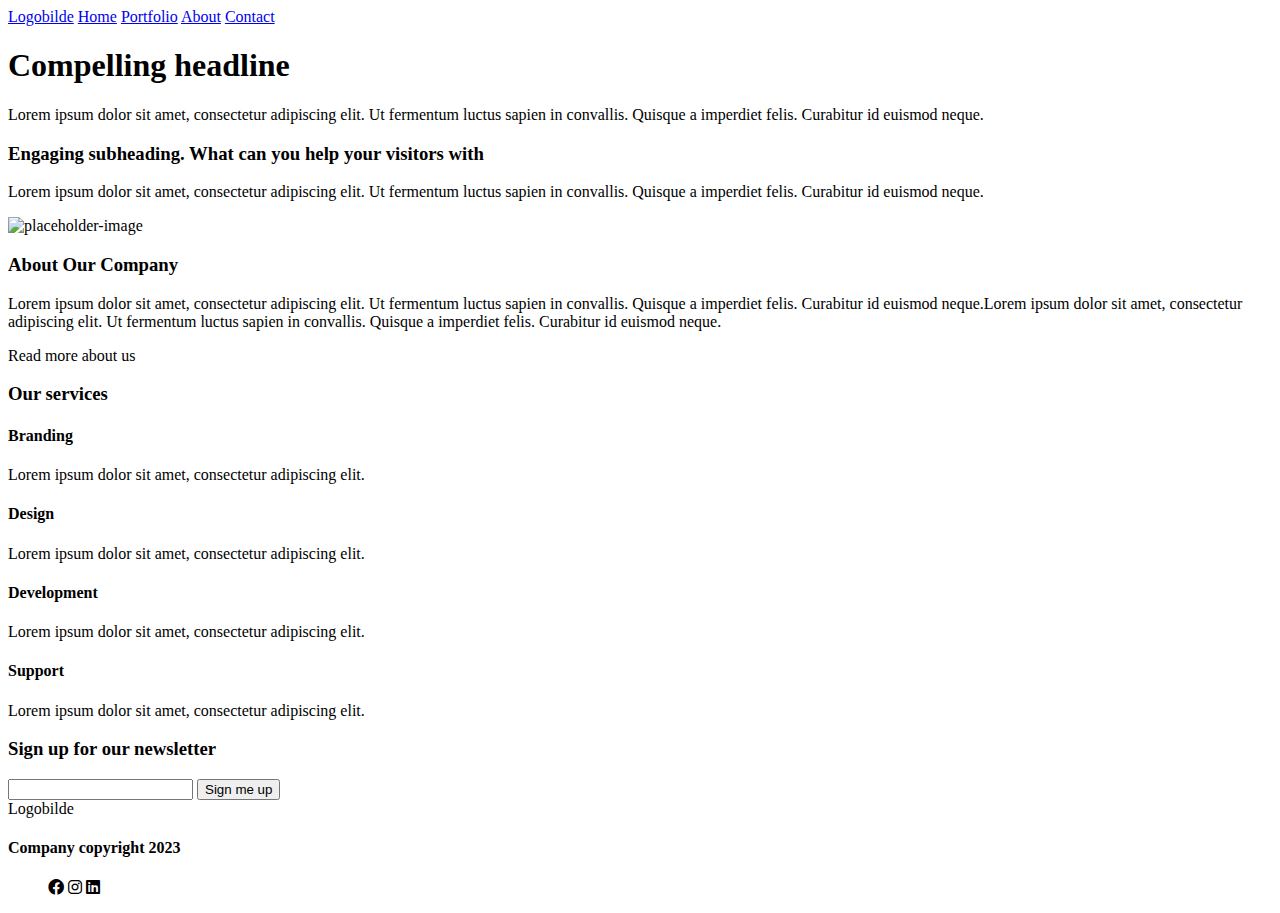
==== index.html @ c6731075 "Save" ====
<!DOCTYPE html>
<html lang="en">
<head>
    <meta charset="UTF-8">
    <meta name="viewport" content="width=device-width, initial-scale=1.0">
    <title>Home page</title>
    <link href="css/stylesheet.css" rel="stylesheet" type="text/css">
    <link href="css/fontawesome/css/fontawesome.css" rel="stylesheet">
    <link href="css/fontawesome/css/brands.css" rel="stylesheet">
    <link href="css/fontawesome/css/solid.css" rel="stylesheet">
</head>

<body>
    <header>
        <nav>
            <a class="logobilde" href="index.html">Logobilde</a>
            <a id="home-btn" href="index.html">Home</a>
            <a id="portfolio-btn" href="portfolio.html">Portfolio</a>
            <a id="about-btn" href="about.html">About</a>
            <a id="contact-btn" href="about.html">Contact</a>
        </nav>
        <section>
            <h1>Compelling headline</h1>
            <p>Lorem ipsum dolor sit amet, consectetur adipiscing elit. Ut fermentum luctus sapien in convallis. Quisque a imperdiet felis. Curabitur id euismod neque.</p>
        </section>
    </header>

    <main>
        <section>
            <h3>Engaging subheading. What can you help your visitors with</h3>
            <p>Lorem ipsum dolor sit amet, consectetur adipiscing elit. Ut fermentum luctus sapien in convallis. Quisque a imperdiet felis. Curabitur id euismod neque.</p>
        </section>
        <article>
            <img href="#" alt="placeholder-image">
            <h3>About Our Company</h3>
            <p>Lorem ipsum dolor sit amet, consectetur adipiscing elit. Ut fermentum luctus sapien in convallis. Quisque a imperdiet felis. Curabitur id euismod neque.Lorem ipsum dolor sit amet, consectetur adipiscing elit. Ut fermentum luctus sapien in convallis. Quisque a imperdiet felis. Curabitur id euismod neque.</p>
            <a id="read-more-btn">Read more about us</a>
        </article>
        <section>
            <h3>Our services</h3>
            <article id="branding">
                <h4>Branding</h4>
                <p>Lorem ipsum dolor sit amet, consectetur adipiscing elit.</p>
            </article>
            <article id="design">
                <h4>Design</h4>
                <p>Lorem ipsum dolor sit amet, consectetur adipiscing elit.</p>
            </article>
            <article id="development">
                <h4>Development</h4>
                <p>Lorem ipsum dolor sit amet, consectetur adipiscing elit.</p>
            </article>
            <article id="support">
                <h4>Support</h4>
                <p>Lorem ipsum dolor sit amet, consectetur adipiscing elit.</p>
            </article>
        </section>
    </main>

    <footer>
        <section id="newsletter">
            <h3>Sign up for our newsletter</h3>
            <form>
                <label for="newsletter-signup" class="hidden">Sign-up for email newsletter</label>
                <input type="text" id="newsletter-signup">
                <input type="submit" value="Sign me up">
            </form>
        </section>
        <section id="bottom-banner">
            <a class="logobilde">Logobilde</a>
            <h4>Company copyright 2023</h4>
            <ul>
                <i class="fa-brands fa-facebook"></i>
                <i class="fa-brands fa-instagram"></i>
                <i class="fa-brands fa-linkedin"></i>
            </ul>
        </section>
    </footer>
    
</body>

</html>
---- css/stylesheet.css ----
.hidden{
    display: none;
}
---- css/fontawesome/css/brands.css ----
/*!
 * Font Awesome Free 6.4.2 by @fontawesome - https://fontawesome.com
 * License - https://fontawesome.com/license/free (Icons: CC BY 4.0, Fonts: SIL OFL 1.1, Code: MIT License)
 * Copyright 2023 Fonticons, Inc.
 */
:root, :host {
  --fa-style-family-brands: 'Font Awesome 6 Brands';
  --fa-font-brands: normal 400 1em/1 'Font Awesome 6 Brands'; }

@font-face {
  font-family: 'Font Awesome 6 Brands';
  font-style: normal;
  font-weight: 400;
  font-display: block;
  src: url("../webfonts/fa-brands-400.woff2") format("woff2"), url("../webfonts/fa-brands-400.ttf") format("truetype"); }

.fab,
.fa-brands {
  font-weight: 400; }

.fa-monero:before {
  content: "\f3d0"; }

.fa-hooli:before {
  content: "\f427"; }

.fa-yelp:before {
  content: "\f1e9"; }

.fa-cc-visa:before {
  content: "\f1f0"; }

.fa-lastfm:before {
  content: "\f202"; }

.fa-shopware:before {
  content: "\f5b5"; }

.fa-creative-commons-nc:before {
  content: "\f4e8"; }

.fa-aws:before {
  content: "\f375"; }

.fa-redhat:before {
  content: "\f7bc"; }

.fa-yoast:before {
  content: "\f2b1"; }

.fa-cloudflare:before {
  content: "\e07d"; }

.fa-ups:before {
  content: "\f7e0"; }

.fa-wpexplorer:before {
  content: "\f2de"; }

.fa-dyalog:before {
  content: "\f399"; }

.fa-bity:before {
  content: "\f37a"; }

.fa-stackpath:before {
  content: "\f842"; }

.fa-buysellads:before {
  content: "\f20d"; }

.fa-first-order:before {
  content: "\f2b0"; }

.fa-modx:before {
  content: "\f285"; }

.fa-guilded:before {
  content: "\e07e"; }

.fa-vnv:before {
  content: "\f40b"; }

.fa-square-js:before {
  content: "\f3b9"; }

.fa-js-square:before {
  content: "\f3b9"; }

.fa-microsoft:before {
  content: "\f3ca"; }

.fa-qq:before {
  content: "\f1d6"; }

.fa-orcid:before {
  content: "\f8d2"; }

.fa-java:before {
  content: "\f4e4"; }

.fa-invision:before {
  content: "\f7b0"; }

.fa-creative-commons-pd-alt:before {
  content: "\f4ed"; }

.fa-centercode:before {
  content: "\f380"; }

.fa-glide-g:before {
  content: "\f2a6"; }

.fa-drupal:before {
  content: "\f1a9"; }

.fa-hire-a-helper:before {
  content: "\f3b0"; }

.fa-creative-commons-by:before {
  content: "\f4e7"; }

.fa-unity:before {
  content: "\e049"; }

.fa-whmcs:before {
  content: "\f40d"; }

.fa-rocketchat:before {
  content: "\f3e8"; }

.fa-vk:before {
  content: "\f189"; }

.fa-untappd:before {
  content: "\f405"; }

.fa-mailchimp:before {
  content: "\f59e"; }

.fa-css3-alt:before {
  content: "\f38b"; }

.fa-square-reddit:before {
  content: "\f1a2"; }

.fa-reddit-square:before {
  content: "\f1a2"; }

.fa-vimeo-v:before {
  content: "\f27d"; }

.fa-contao:before {
  content: "\f26d"; }

.fa-square-font-awesome:before {
  content: "\e5ad"; }

.fa-deskpro:before {
  content: "\f38f"; }

.fa-sistrix:before {
  content: "\f3ee"; }

.fa-square-instagram:before {
  content: "\e055"; }

.fa-instagram-square:before {
  content: "\e055"; }

.fa-battle-net:before {
  content: "\f835"; }

.fa-the-red-yeti:before {
  content: "\f69d"; }

.fa-square-hacker-news:before {
  content: "\f3af"; }

.fa-hacker-news-square:before {
  content: "\f3af"; }

.fa-edge:before {
  content: "\f282"; }

.fa-threads:before {
  content: "\e618"; }

.fa-napster:before {
  content: "\f3d2"; }

.fa-square-snapchat:before {
  content: "\f2ad"; }

.fa-snapchat-square:before {
  content: "\f2ad"; }

.fa-google-plus-g:before {
  content: "\f0d5"; }

.fa-artstation:before {
  content: "\f77a"; }

.fa-markdown:before {
  content: "\f60f"; }

.fa-sourcetree:before {
  content: "\f7d3"; }

.fa-google-plus:before {
  content: "\f2b3"; }

.fa-diaspora:before {
  content: "\f791"; }

.fa-foursquare:before {
  content: "\f180"; }

.fa-stack-overflow:before {
  content: "\f16c"; }

.fa-github-alt:before {
  content: "\f113"; }

.fa-phoenix-squadron:before {
  content: "\f511"; }

.fa-pagelines:before {
  content: "\f18c"; }

.fa-algolia:before {
  content: "\f36c"; }

.fa-red-river:before {
  content: "\f3e3"; }

.fa-creative-commons-sa:before {
  content: "\f4ef"; }

.fa-safari:before {
  content: "\f267"; }

.fa-google:before {
  content: "\f1a0"; }

.fa-square-font-awesome-stroke:before {
  content: "\f35c"; }

.fa-font-awesome-alt:before {
  content: "\f35c"; }

.fa-atlassian:before {
  content: "\f77b"; }

.fa-linkedin-in:before {
  content: "\f0e1"; }

.fa-digital-ocean:before {
  content: "\f391"; }

.fa-nimblr:before {
  content: "\f5a8"; }

.fa-chromecast:before {
  content: "\f838"; }

.fa-evernote:before {
  content: "\f839"; }

.fa-hacker-news:before {
  content: "\f1d4"; }

.fa-creative-commons-sampling:before {
  content: "\f4f0"; }

.fa-adversal:before {
  content: "\f36a"; }

.fa-creative-commons:before {
  content: "\f25e"; }

.fa-watchman-monitoring:before {
  content: "\e087"; }

.fa-fonticons:before {
  content: "\f280"; }

.fa-weixin:before {
  content: "\f1d7"; }

.fa-shirtsinbulk:before {
  content: "\f214"; }

.fa-codepen:before {
  content: "\f1cb"; }

.fa-git-alt:before {
  content: "\f841"; }

.fa-lyft:before {
  content: "\f3c3"; }

.fa-rev:before {
  content: "\f5b2"; }

.fa-windows:before {
  content: "\f17a"; }

.fa-wizards-of-the-coast:before {
  content: "\f730"; }

.fa-square-viadeo:before {
  content: "\f2aa"; }

.fa-viadeo-square:before {
  content: "\f2aa"; }

.fa-meetup:before {
  content: "\f2e0"; }

.fa-centos:before {
  content: "\f789"; }

.fa-adn:before {
  content: "\f170"; }

.fa-cloudsmith:before {
  content: "\f384"; }

.fa-pied-piper-alt:before {
  content: "\f1a8"; }

.fa-square-dribbble:before {
  content: "\f397"; }

.fa-dribbble-square:before {
  content: "\f397"; }

.fa-codiepie:before {
  content: "\f284"; }

.fa-node:before {
  content: "\f419"; }

.fa-mix:before {
  content: "\f3cb"; }

.fa-steam:before {
  content: "\f1b6"; }

.fa-cc-apple-pay:before {
  content: "\f416"; }

.fa-scribd:before {
  content: "\f28a"; }

.fa-debian:before {
  content: "\e60b"; }

.fa-openid:before {
  content: "\f19b"; }

.fa-instalod:before {
  content: "\e081"; }

.fa-expeditedssl:before {
  content: "\f23e"; }

.fa-sellcast:before {
  content: "\f2da"; }

.fa-square-twitter:before {
  content: "\f081"; }

.fa-twitter-square:before {
  content: "\f081"; }

.fa-r-project:before {
  content: "\f4f7"; }

.fa-delicious:before {
  content: "\f1a5"; }

.fa-freebsd:before {
  content: "\f3a4"; }

.fa-vuejs:before {
  content: "\f41f"; }

.fa-accusoft:before {
  content: "\f369"; }

.fa-ioxhost:before {
  content: "\f208"; }

.fa-fonticons-fi:before {
  content: "\f3a2"; }

.fa-app-store:before {
  content: "\f36f"; }

.fa-cc-mastercard:before {
  content: "\f1f1"; }

.fa-itunes-note:before {
  content: "\f3b5"; }

.fa-golang:before {
  content: "\e40f"; }

.fa-kickstarter:before {
  content: "\f3bb"; }

.fa-grav:before {
  content: "\f2d6"; }

.fa-weibo:before {
  content: "\f18a"; }

.fa-uncharted:before {
  content: "\e084"; }

.fa-firstdraft:before {
  content: "\f3a1"; }

.fa-square-youtube:before {
  content: "\f431"; }

.fa-youtube-square:before {
  content: "\f431"; }

.fa-wikipedia-w:before {
  content: "\f266"; }

.fa-wpressr:before {
  content: "\f3e4"; }

.fa-rendact:before {
  content: "\f3e4"; }

.fa-angellist:before {
  content: "\f209"; }

.fa-galactic-republic:before {
  content: "\f50c"; }

.fa-nfc-directional:before {
  content: "\e530"; }

.fa-skype:before {
  content: "\f17e"; }

.fa-joget:before {
  content: "\f3b7"; }

.fa-fedora:before {
  content: "\f798"; }

.fa-stripe-s:before {
  content: "\f42a"; }

.fa-meta:before {
  content: "\e49b"; }

.fa-laravel:before {
  content: "\f3bd"; }

.fa-hotjar:before {
  content: "\f3b1"; }

.fa-bluetooth-b:before {
  content: "\f294"; }

.fa-sticker-mule:before {
  content: "\f3f7"; }

.fa-creative-commons-zero:before {
  content: "\f4f3"; }

.fa-hips:before {
  content: "\f452"; }

.fa-behance:before {
  content: "\f1b4"; }

.fa-reddit:before {
  content: "\f1a1"; }

.fa-discord:before {
  content: "\f392"; }

.fa-chrome:before {
  content: "\f268"; }

.fa-app-store-ios:before {
  content: "\f370"; }

.fa-cc-discover:before {
  content: "\f1f2"; }

.fa-wpbeginner:before {
  content: "\f297"; }

.fa-confluence:before {
  content: "\f78d"; }

.fa-mdb:before {
  content: "\f8ca"; }

.fa-dochub:before {
  content: "\f394"; }

.fa-accessible-icon:before {
  content: "\f368"; }

.fa-ebay:before {
  content: "\f4f4"; }

.fa-amazon:before {
  content: "\f270"; }

.fa-unsplash:before {
  content: "\e07c"; }

.fa-yarn:before {
  content: "\f7e3"; }

.fa-square-steam:before {
  content: "\f1b7"; }

.fa-steam-square:before {
  content: "\f1b7"; }

.fa-500px:before {
  content: "\f26e"; }

.fa-square-vimeo:before {
  content: "\f194"; }

.fa-vimeo-square:before {
  content: "\f194"; }

.fa-asymmetrik:before {
  content: "\f372"; }

.fa-font-awesome:before {
  content: "\f2b4"; }

.fa-font-awesome-flag:before {
  content: "\f2b4"; }

.fa-font-awesome-logo-full:before {
  content: "\f2b4"; }

.fa-gratipay:before {
  content: "\f184"; }

.fa-apple:before {
  content: "\f179"; }

.fa-hive:before {
  content: "\e07f"; }

.fa-gitkraken:before {
  content: "\f3a6"; }

.fa-keybase:before {
  content: "\f4f5"; }

.fa-apple-pay:before {
  content: "\f415"; }

.fa-padlet:before {
  content: "\e4a0"; }

.fa-amazon-pay:before {
  content: "\f42c"; }

.fa-square-github:before {
  content: "\f092"; }

.fa-github-square:before {
  content: "\f092"; }

.fa-stumbleupon:before {
  content: "\f1a4"; }

.fa-fedex:before {
  content: "\f797"; }

.fa-phoenix-framework:before {
  content: "\f3dc"; }

.fa-shopify:before {
  content: "\e057"; }

.fa-neos:before {
  content: "\f612"; }

.fa-square-threads:before {
  content: "\e619"; }

.fa-hackerrank:before {
  content: "\f5f7"; }

.fa-researchgate:before {
  content: "\f4f8"; }

.fa-swift:before {
  content: "\f8e1"; }

.fa-angular:before {
  content: "\f420"; }

.fa-speakap:before {
  content: "\f3f3"; }

.fa-angrycreative:before {
  content: "\f36e"; }

.fa-y-combinator:before {
  content: "\f23b"; }

.fa-empire:before {
  content: "\f1d1"; }

.fa-envira:before {
  content: "\f299"; }

.fa-square-gitlab:before {
  content: "\e5ae"; }

.fa-gitlab-square:before {
  content: "\e5ae"; }

.fa-studiovinari:before {
  content: "\f3f8"; }

.fa-pied-piper:before {
  content: "\f2ae"; }

.fa-wordpress:before {
  content: "\f19a"; }

.fa-product-hunt:before {
  content: "\f288"; }

.fa-firefox:before {
  content: "\f269"; }

.fa-linode:before {
  content: "\f2b8"; }

.fa-goodreads:before {
  content: "\f3a8"; }

.fa-square-odnoklassniki:before {
  content: "\f264"; }

.fa-odnoklassniki-square:before {
  content: "\f264"; }

.fa-jsfiddle:before {
  content: "\f1cc"; }

.fa-sith:before {
  content: "\f512"; }

.fa-themeisle:before {
  content: "\f2b2"; }

.fa-page4:before {
  content: "\f3d7"; }

.fa-hashnode:before {
  content: "\e499"; }

.fa-react:before {
  content: "\f41b"; }

.fa-cc-paypal:before {
  content: "\f1f4"; }

.fa-squarespace:before {
  content: "\f5be"; }

.fa-cc-stripe:before {
  content: "\f1f5"; }

.fa-creative-commons-share:before {
  content: "\f4f2"; }

.fa-bitcoin:before {
  content: "\f379"; }

.fa-keycdn:before {
  content: "\f3ba"; }

.fa-opera:before {
  content: "\f26a"; }

.fa-itch-io:before {
  content: "\f83a"; }

.fa-umbraco:before {
  content: "\f8e8"; }

.fa-galactic-senate:before {
  content: "\f50d"; }

.fa-ubuntu:before {
  content: "\f7df"; }

.fa-draft2digital:before {
  content: "\f396"; }

.fa-stripe:before {
  content: "\f429"; }

.fa-houzz:before {
  content: "\f27c"; }

.fa-gg:before {
  content: "\f260"; }

.fa-dhl:before {
  content: "\f790"; }

.fa-square-pinterest:before {
  content: "\f0d3"; }

.fa-pinterest-square:before {
  content: "\f0d3"; }

.fa-xing:before {
  content: "\f168"; }

.fa-blackberry:before {
  content: "\f37b"; }

.fa-creative-commons-pd:before {
  content: "\f4ec"; }

.fa-playstation:before {
  content: "\f3df"; }

.fa-quinscape:before {
  content: "\f459"; }

.fa-less:before {
  content: "\f41d"; }

.fa-blogger-b:before {
  content: "\f37d"; }

.fa-opencart:before {
  content: "\f23d"; }

.fa-vine:before {
  content: "\f1ca"; }

.fa-paypal:before {
  content: "\f1ed"; }

.fa-gitlab:before {
  content: "\f296"; }

.fa-typo3:before {
  content: "\f42b"; }

.fa-reddit-alien:before {
  content: "\f281"; }

.fa-yahoo:before {
  content: "\f19e"; }

.fa-dailymotion:before {
  content: "\e052"; }

.fa-affiliatetheme:before {
  content: "\f36b"; }

.fa-pied-piper-pp:before {
  content: "\f1a7"; }

.fa-bootstrap:before {
  content: "\f836"; }

.fa-odnoklassniki:before {
  content: "\f263"; }

.fa-nfc-symbol:before {
  content: "\e531"; }

.fa-ethereum:before {
  content: "\f42e"; }

.fa-speaker-deck:before {
  content: "\f83c"; }

.fa-creative-commons-nc-eu:before {
  content: "\f4e9"; }

.fa-patreon:before {
  content: "\f3d9"; }

.fa-avianex:before {
  content: "\f374"; }

.fa-ello:before {
  content: "\f5f1"; }

.fa-gofore:before {
  content: "\f3a7"; }

.fa-bimobject:before {
  content: "\f378"; }

.fa-facebook-f:before {
  content: "\f39e"; }

.fa-square-google-plus:before {
  content: "\f0d4"; }

.fa-google-plus-square:before {
  content: "\f0d4"; }

.fa-mandalorian:before {
  content: "\f50f"; }

.fa-first-order-alt:before {
  content: "\f50a"; }

.fa-osi:before {
  content: "\f41a"; }

.fa-google-wallet:before {
  content: "\f1ee"; }

.fa-d-and-d-beyond:before {
  content: "\f6ca"; }

.fa-periscope:before {
  content: "\f3da"; }

.fa-fulcrum:before {
  content: "\f50b"; }

.fa-cloudscale:before {
  content: "\f383"; }

.fa-forumbee:before {
  content: "\f211"; }

.fa-mizuni:before {
  content: "\f3cc"; }

.fa-schlix:before {
  content: "\f3ea"; }

.fa-square-xing:before {
  content: "\f169"; }

.fa-xing-square:before {
  content: "\f169"; }

.fa-bandcamp:before {
  content: "\f2d5"; }

.fa-wpforms:before {
  content: "\f298"; }

.fa-cloudversify:before {
  content: "\f385"; }

.fa-usps:before {
  content: "\f7e1"; }

.fa-megaport:before {
  content: "\f5a3"; }

.fa-magento:before {
  content: "\f3c4"; }

.fa-spotify:before {
  content: "\f1bc"; }

.fa-optin-monster:before {
  content: "\f23c"; }

.fa-fly:before {
  content: "\f417"; }

.fa-aviato:before {
  content: "\f421"; }

.fa-itunes:before {
  content: "\f3b4"; }

.fa-cuttlefish:before {
  content: "\f38c"; }

.fa-blogger:before {
  content: "\f37c"; }

.fa-flickr:before {
  content: "\f16e"; }

.fa-viber:before {
  content: "\f409"; }

.fa-soundcloud:before {
  content: "\f1be"; }

.fa-digg:before {
  content: "\f1a6"; }

.fa-tencent-weibo:before {
  content: "\f1d5"; }

.fa-symfony:before {
  content: "\f83d"; }

.fa-maxcdn:before {
  content: "\f136"; }

.fa-etsy:before {
  content: "\f2d7"; }

.fa-facebook-messenger:before {
  content: "\f39f"; }

.fa-audible:before {
  content: "\f373"; }

.fa-think-peaks:before {
  content: "\f731"; }

.fa-bilibili:before {
  content: "\e3d9"; }

.fa-erlang:before {
  content: "\f39d"; }

.fa-x-twitter:before {
  content: "\e61b"; }

.fa-cotton-bureau:before {
  content: "\f89e"; }

.fa-dashcube:before {
  content: "\f210"; }

.fa-42-group:before {
  content: "\e080"; }

.fa-innosoft:before {
  content: "\e080"; }

.fa-stack-exchange:before {
  content: "\f18d"; }

.fa-elementor:before {
  content: "\f430"; }

.fa-square-pied-piper:before {
  content: "\e01e"; }

.fa-pied-piper-square:before {
  content: "\e01e"; }

.fa-creative-commons-nd:before {
  content: "\f4eb"; }

.fa-palfed:before {
  content: "\f3d8"; }

.fa-superpowers:before {
  content: "\f2dd"; }

.fa-resolving:before {
  content: "\f3e7"; }

.fa-xbox:before {
  content: "\f412"; }

.fa-searchengin:before {
  content: "\f3eb"; }

.fa-tiktok:before {
  content: "\e07b"; }

.fa-square-facebook:before {
  content: "\f082"; }

.fa-facebook-square:before {
  content: "\f082"; }

.fa-renren:before {
  content: "\f18b"; }

.fa-linux:before {
  content: "\f17c"; }

.fa-glide:before {
  content: "\f2a5"; }

.fa-linkedin:before {
  content: "\f08c"; }

.fa-hubspot:before {
  content: "\f3b2"; }

.fa-deploydog:before {
  content: "\f38e"; }

.fa-twitch:before {
  content: "\f1e8"; }

.fa-ravelry:before {
  content: "\f2d9"; }

.fa-mixer:before {
  content: "\e056"; }

.fa-square-lastfm:before {
  content: "\f203"; }

.fa-lastfm-square:before {
  content: "\f203"; }

.fa-vimeo:before {
  content: "\f40a"; }

.fa-mendeley:before {
  content: "\f7b3"; }

.fa-uniregistry:before {
  content: "\f404"; }

.fa-figma:before {
  content: "\f799"; }

.fa-creative-commons-remix:before {
  content: "\f4ee"; }

.fa-cc-amazon-pay:before {
  content: "\f42d"; }

.fa-dropbox:before {
  content: "\f16b"; }

.fa-instagram:before {
  content: "\f16d"; }

.fa-cmplid:before {
  content: "\e360"; }

.fa-facebook:before {
  content: "\f09a"; }

.fa-gripfire:before {
  content: "\f3ac"; }

.fa-jedi-order:before {
  content: "\f50e"; }

.fa-uikit:before {
  content: "\f403"; }

.fa-fort-awesome-alt:before {
  content: "\f3a3"; }

.fa-phabricator:before {
  content: "\f3db"; }

.fa-ussunnah:before {
  content: "\f407"; }

.fa-earlybirds:before {
  content: "\f39a"; }

.fa-trade-federation:before {
  content: "\f513"; }

.fa-autoprefixer:before {
  content: "\f41c"; }

.fa-whatsapp:before {
  content: "\f232"; }

.fa-slideshare:before {
  content: "\f1e7"; }

.fa-google-play:before {
  content: "\f3ab"; }

.fa-viadeo:before {
  content: "\f2a9"; }

.fa-line:before {
  content: "\f3c0"; }

.fa-google-drive:before {
  content: "\f3aa"; }

.fa-servicestack:before {
  content: "\f3ec"; }

.fa-simplybuilt:before {
  content: "\f215"; }

.fa-bitbucket:before {
  content: "\f171"; }

.fa-imdb:before {
  content: "\f2d8"; }

.fa-deezer:before {
  content: "\e077"; }

.fa-raspberry-pi:before {
  content: "\f7bb"; }

.fa-jira:before {
  content: "\f7b1"; }

.fa-docker:before {
  content: "\f395"; }

.fa-screenpal:before {
  content: "\e570"; }

.fa-bluetooth:before {
  content: "\f293"; }

.fa-gitter:before {
  content: "\f426"; }

.fa-d-and-d:before {
  content: "\f38d"; }

.fa-microblog:before {
  content: "\e01a"; }

.fa-cc-diners-club:before {
  content: "\f24c"; }

.fa-gg-circle:before {
  content: "\f261"; }

.fa-pied-piper-hat:before {
  content: "\f4e5"; }

.fa-kickstarter-k:before {
  content: "\f3bc"; }

.fa-yandex:before {
  content: "\f413"; }

.fa-readme:before {
  content: "\f4d5"; }

.fa-html5:before {
  content: "\f13b"; }

.fa-sellsy:before {
  content: "\f213"; }

.fa-sass:before {
  content: "\f41e"; }

.fa-wirsindhandwerk:before {
  content: "\e2d0"; }

.fa-wsh:before {
  content: "\e2d0"; }

.fa-buromobelexperte:before {
  content: "\f37f"; }

.fa-salesforce:before {
  content: "\f83b"; }

.fa-octopus-deploy:before {
  content: "\e082"; }

.fa-medapps:before {
  content: "\f3c6"; }

.fa-ns8:before {
  content: "\f3d5"; }

.fa-pinterest-p:before {
  content: "\f231"; }

.fa-apper:before {
  content: "\f371"; }

.fa-fort-awesome:before {
  content: "\f286"; }

.fa-waze:before {
  content: "\f83f"; }

.fa-cc-jcb:before {
  content: "\f24b"; }

.fa-snapchat:before {
  content: "\f2ab"; }

.fa-snapchat-ghost:before {
  content: "\f2ab"; }

.fa-fantasy-flight-games:before {
  content: "\f6dc"; }

.fa-rust:before {
  content: "\e07a"; }

.fa-wix:before {
  content: "\f5cf"; }

.fa-square-behance:before {
  content: "\f1b5"; }

.fa-behance-square:before {
  content: "\f1b5"; }

.fa-supple:before {
  content: "\f3f9"; }

.fa-rebel:before {
  content: "\f1d0"; }

.fa-css3:before {
  content: "\f13c"; }

.fa-staylinked:before {
  content: "\f3f5"; }

.fa-kaggle:before {
  content: "\f5fa"; }

.fa-space-awesome:before {
  content: "\e5ac"; }

.fa-deviantart:before {
  content: "\f1bd"; }

.fa-cpanel:before {
  content: "\f388"; }

.fa-goodreads-g:before {
  content: "\f3a9"; }

.fa-square-git:before {
  content: "\f1d2"; }

.fa-git-square:before {
  content: "\f1d2"; }

.fa-square-tumblr:before {
  content: "\f174"; }

.fa-tumblr-square:before {
  content: "\f174"; }

.fa-trello:before {
  content: "\f181"; }

.fa-creative-commons-nc-jp:before {
  content: "\f4ea"; }

.fa-get-pocket:before {
  content: "\f265"; }

.fa-perbyte:before {
  content: "\e083"; }

.fa-grunt:before {
  content: "\f3ad"; }

.fa-weebly:before {
  content: "\f5cc"; }

.fa-connectdevelop:before {
  content: "\f20e"; }

.fa-leanpub:before {
  content: "\f212"; }

.fa-black-tie:before {
  content: "\f27e"; }

.fa-themeco:before {
  content: "\f5c6"; }

.fa-python:before {
  content: "\f3e2"; }

.fa-android:before {
  content: "\f17b"; }

.fa-bots:before {
  content: "\e340"; }

.fa-free-code-camp:before {
  content: "\f2c5"; }

.fa-hornbill:before {
  content: "\f592"; }

.fa-js:before {
  content: "\f3b8"; }

.fa-ideal:before {
  content: "\e013"; }

.fa-git:before {
  content: "\f1d3"; }

.fa-dev:before {
  content: "\f6cc"; }

.fa-sketch:before {
  content: "\f7c6"; }

.fa-yandex-international:before {
  content: "\f414"; }

.fa-cc-amex:before {
  content: "\f1f3"; }

.fa-uber:before {
  content: "\f402"; }

.fa-github:before {
  content: "\f09b"; }

.fa-php:before {
  content: "\f457"; }

.fa-alipay:before {
  content: "\f642"; }

.fa-youtube:before {
  content: "\f167"; }

.fa-skyatlas:before {
  content: "\f216"; }

.fa-firefox-browser:before {
  content: "\e007"; }

.fa-replyd:before {
  content: "\f3e6"; }

.fa-suse:before {
  content: "\f7d6"; }

.fa-jenkins:before {
  content: "\f3b6"; }

.fa-twitter:before {
  content: "\f099"; }

.fa-rockrms:before {
  content: "\f3e9"; }

.fa-pinterest:before {
  content: "\f0d2"; }

.fa-buffer:before {
  content: "\f837"; }

.fa-npm:before {
  content: "\f3d4"; }

.fa-yammer:before {
  content: "\f840"; }

.fa-btc:before {
  content: "\f15a"; }

.fa-dribbble:before {
  content: "\f17d"; }

.fa-stumbleupon-circle:before {
  content: "\f1a3"; }

.fa-internet-explorer:before {
  content: "\f26b"; }

.fa-stubber:before {
  content: "\e5c7"; }

.fa-telegram:before {
  content: "\f2c6"; }

.fa-telegram-plane:before {
  content: "\f2c6"; }

.fa-old-republic:before {
  content: "\f510"; }

.fa-odysee:before {
  content: "\e5c6"; }

.fa-square-whatsapp:before {
  content: "\f40c"; }

.fa-whatsapp-square:before {
  content: "\f40c"; }

.fa-node-js:before {
  content: "\f3d3"; }

.fa-edge-legacy:before {
  content: "\e078"; }

.fa-slack:before {
  content: "\f198"; }

.fa-slack-hash:before {
  content: "\f198"; }

.fa-medrt:before {
  content: "\f3c8"; }

.fa-usb:before {
  content: "\f287"; }

.fa-tumblr:before {
  content: "\f173"; }

.fa-vaadin:before {
  content: "\f408"; }

.fa-quora:before {
  content: "\f2c4"; }

.fa-square-x-twitter:before {
  content: "\e61a"; }

.fa-reacteurope:before {
  content: "\f75d"; }

.fa-medium:before {
  content: "\f23a"; }

.fa-medium-m:before {
  content: "\f23a"; }

.fa-amilia:before {
  content: "\f36d"; }

.fa-mixcloud:before {
  content: "\f289"; }

.fa-flipboard:before {
  content: "\f44d"; }

.fa-viacoin:before {
  content: "\f237"; }

.fa-critical-role:before {
  content: "\f6c9"; }

.fa-sitrox:before {
  content: "\e44a"; }

.fa-discourse:before {
  content: "\f393"; }

.fa-joomla:before {
  content: "\f1aa"; }

.fa-mastodon:before {
  content: "\f4f6"; }

.fa-airbnb:before {
  content: "\f834"; }

.fa-wolf-pack-battalion:before {
  content: "\f514"; }

.fa-buy-n-large:before {
  content: "\f8a6"; }

.fa-gulp:before {
  content: "\f3ae"; }

.fa-creative-commons-sampling-plus:before {
  content: "\f4f1"; }

.fa-strava:before {
  content: "\f428"; }

.fa-ember:before {
  content: "\f423"; }

.fa-canadian-maple-leaf:before {
  content: "\f785"; }

.fa-teamspeak:before {
  content: "\f4f9"; }

.fa-pushed:before {
  content: "\f3e1"; }

.fa-wordpress-simple:before {
  content: "\f411"; }

.fa-nutritionix:before {
  content: "\f3d6"; }

.fa-wodu:before {
  content: "\e088"; }

.fa-google-pay:before {
  content: "\e079"; }

.fa-intercom:before {
  content: "\f7af"; }

.fa-zhihu:before {
  content: "\f63f"; }

.fa-korvue:before {
  content: "\f42f"; }

.fa-pix:before {
  content: "\e43a"; }

.fa-steam-symbol:before {
  content: "\f3f6"; }
---- css/fontawesome/css/solid.css ----
/*!
 * Font Awesome Free 6.4.2 by @fontawesome - https://fontawesome.com
 * License - https://fontawesome.com/license/free (Icons: CC BY 4.0, Fonts: SIL OFL 1.1, Code: MIT License)
 * Copyright 2023 Fonticons, Inc.
 */
:root, :host {
  --fa-style-family-classic: 'Font Awesome 6 Free';
  --fa-font-solid: normal 900 1em/1 'Font Awesome 6 Free'; }

@font-face {
  font-family: 'Font Awesome 6 Free';
  font-style: normal;
  font-weight: 900;
  font-display: block;
  src: url("../webfonts/fa-solid-900.woff2") format("woff2"), url("../webfonts/fa-solid-900.ttf") format("truetype"); }

.fas,
.fa-solid {
  font-weight: 900; }
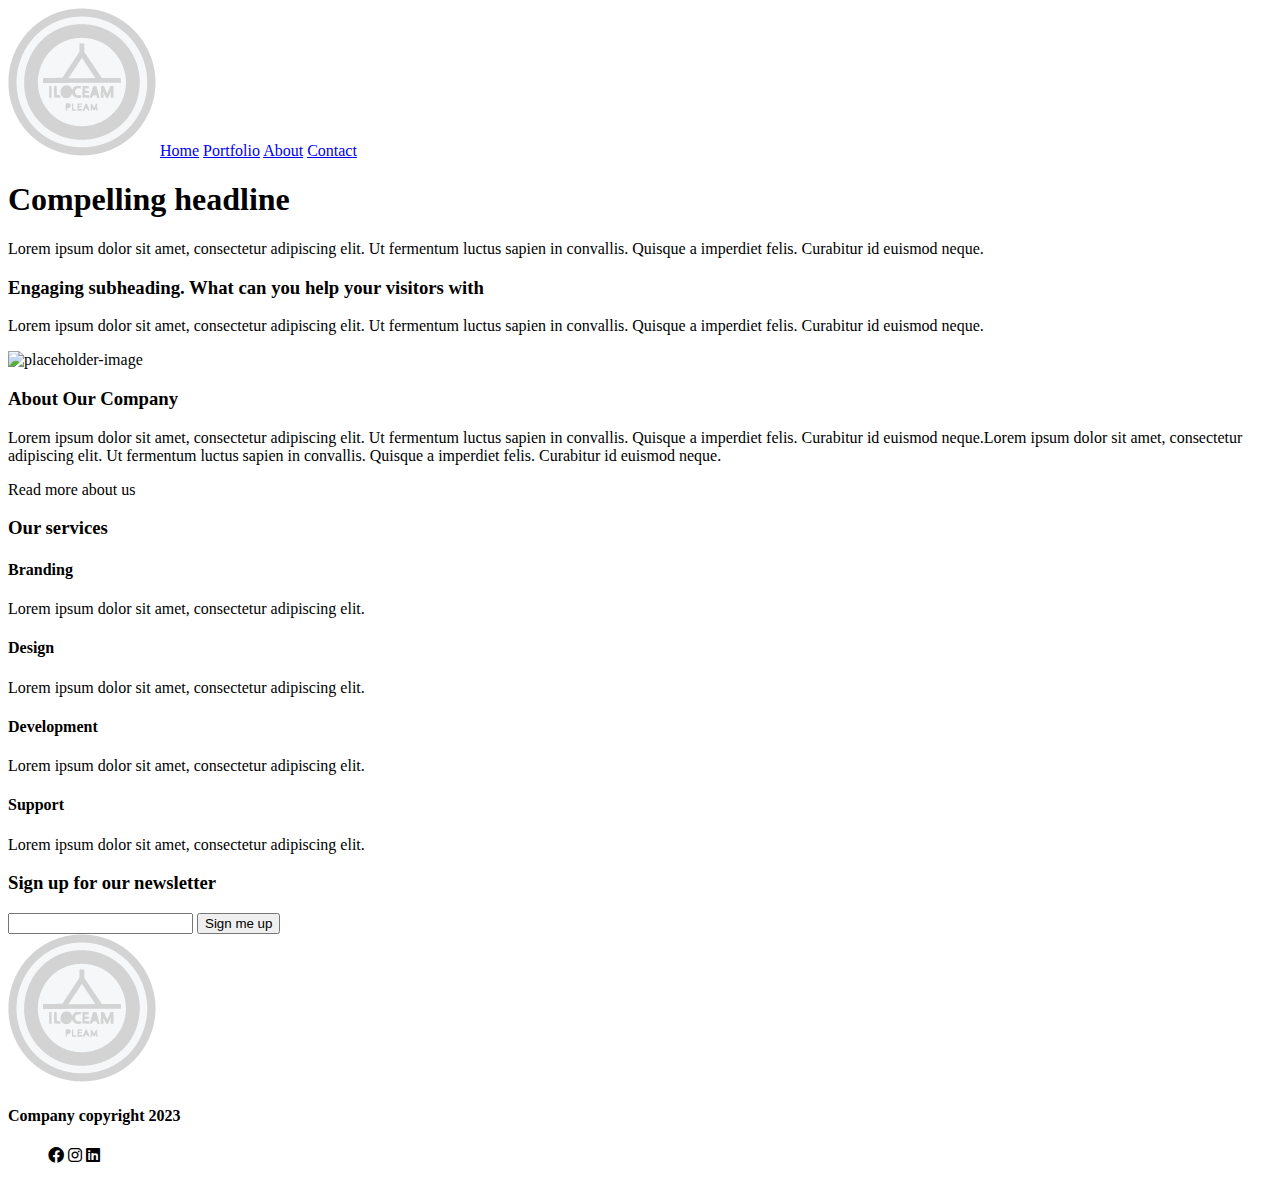
==== commit f12a10d5: "Save" ====
--- a/index.html
+++ b/index.html
@@ -13,7 +13,7 @@
 <body>
     <header>
         <nav>
-            <a class="logobilde" href="index.html">Logobilde</a>
+            <img src="img/logo1.png" class="logobilde">
             <a id="home-btn" href="index.html">Home</a>
             <a id="portfolio-btn" href="portfolio.html">Portfolio</a>
             <a id="about-btn" href="about.html">About</a>
@@ -31,7 +31,7 @@
             <p>Lorem ipsum dolor sit amet, consectetur adipiscing elit. Ut fermentum luctus sapien in convallis. Quisque a imperdiet felis. Curabitur id euismod neque.</p>
         </section>
         <article>
-            <img href="#" alt="placeholder-image">
+            <img src="https://placehold.co/400x400" alt="placeholder-image">
             <h3>About Our Company</h3>
             <p>Lorem ipsum dolor sit amet, consectetur adipiscing elit. Ut fermentum luctus sapien in convallis. Quisque a imperdiet felis. Curabitur id euismod neque.Lorem ipsum dolor sit amet, consectetur adipiscing elit. Ut fermentum luctus sapien in convallis. Quisque a imperdiet felis. Curabitur id euismod neque.</p>
             <a id="read-more-btn">Read more about us</a>
@@ -67,7 +67,7 @@
             </form>
         </section>
         <section id="bottom-banner">
-            <a class="logobilde">Logobilde</a>
+            <img src="img/logo1.png" class="logobilde" href="index.html">
             <h4>Company copyright 2023</h4>
             <ul>
                 <i class="fa-brands fa-facebook"></i>
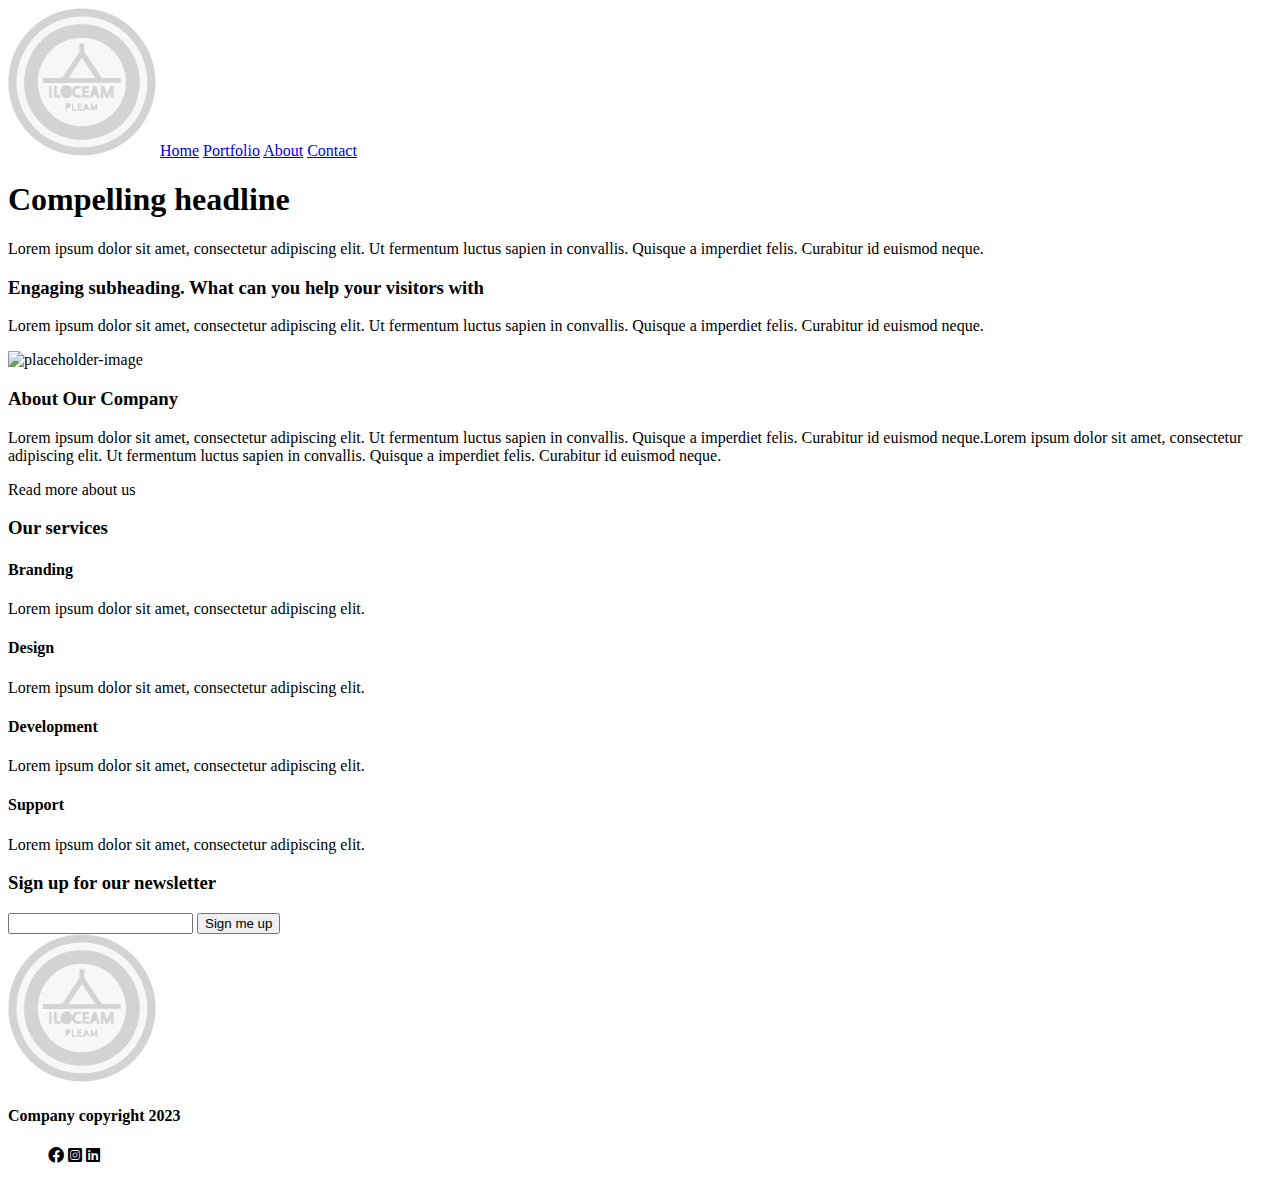
==== commit ca346406: "Save" ====
--- a/index.html
+++ b/index.html
@@ -71,7 +71,7 @@
             <h4>Company copyright 2023</h4>
             <ul>
                 <i class="fa-brands fa-facebook"></i>
-                <i class="fa-brands fa-instagram"></i>
+                <i class="fa-brands fa-square-instagram"></i>
                 <i class="fa-brands fa-linkedin"></i>
             </ul>
         </section>
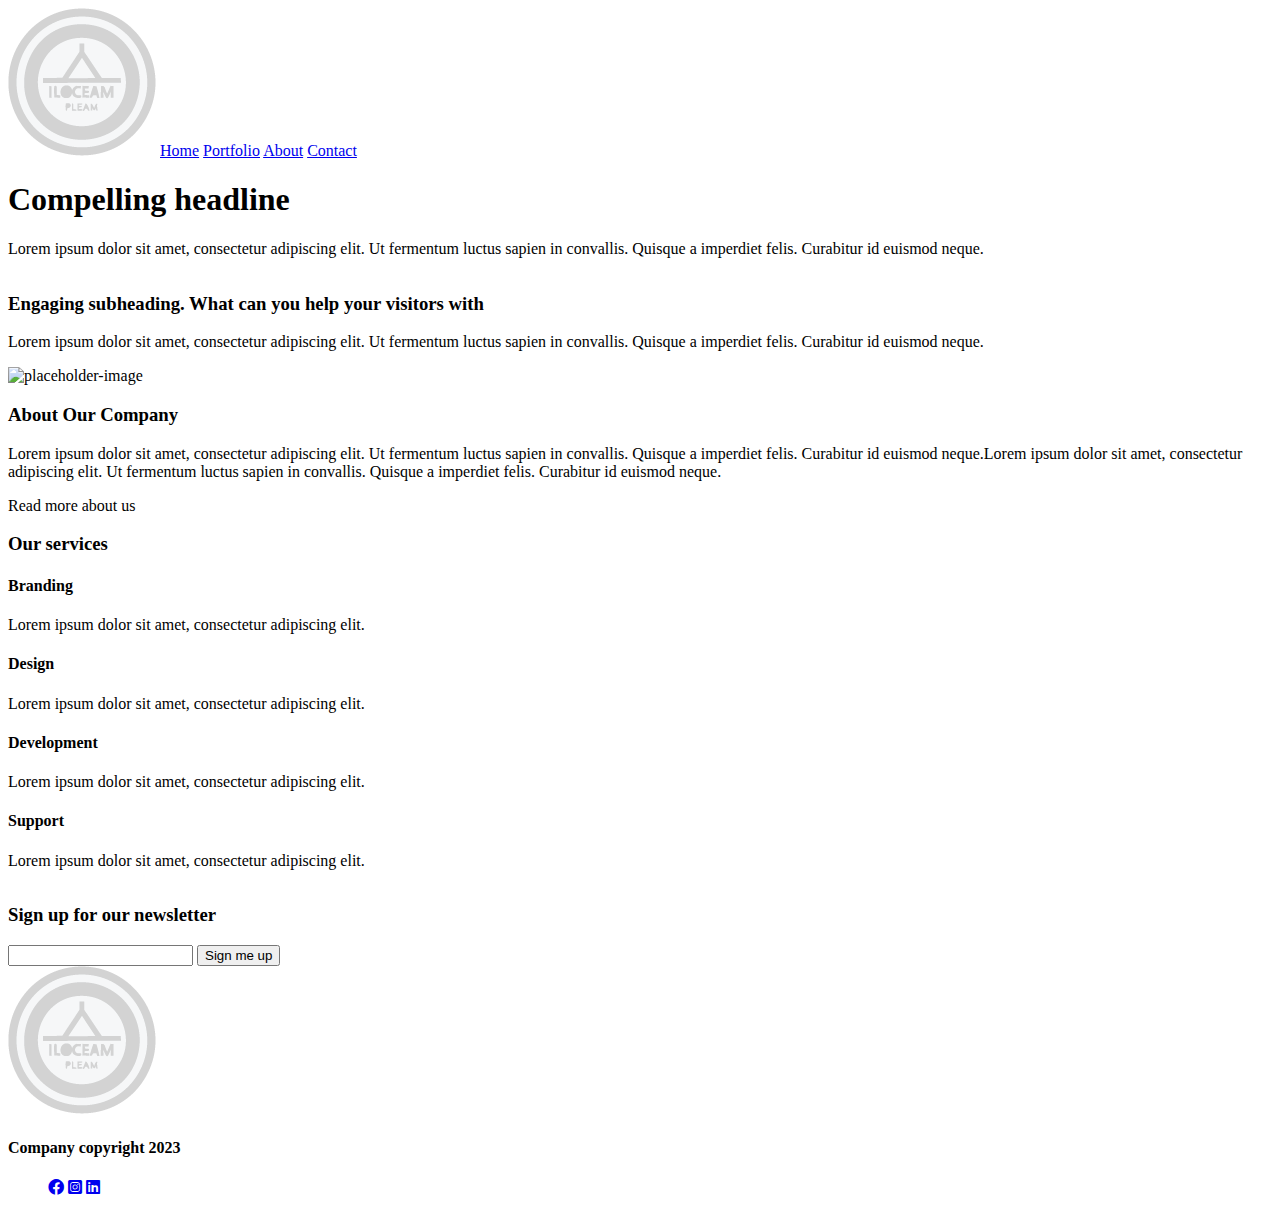
==== commit 6aaaf8dd: "Save" ====
--- a/index.html
+++ b/index.html
@@ -11,72 +11,73 @@
 </head>
 
 <body>
-    <header>
-        <nav>
-            <img src="img/logo1.png" class="logobilde">
-            <a id="home-btn" href="index.html">Home</a>
-            <a id="portfolio-btn" href="portfolio.html">Portfolio</a>
-            <a id="about-btn" href="about.html">About</a>
-            <a id="contact-btn" href="about.html">Contact</a>
-        </nav>
-        <section>
-            <h1>Compelling headline</h1>
-            <p>Lorem ipsum dolor sit amet, consectetur adipiscing elit. Ut fermentum luctus sapien in convallis. Quisque a imperdiet felis. Curabitur id euismod neque.</p>
-        </section>
-    </header>
+    <div class="grid-container">
+        <header>
+            <nav>
+                <img src="img/logo1.png" class="logobilde">
+                <a id="home-btn" href="index.html">Home</a>
+                <a id="portfolio-btn" href="portfolio.html">Portfolio</a>
+                <a id="about-btn" href="about.html">About</a>
+                <a id="contact-btn" href="about.html">Contact</a>
+            </nav>
+            <section>
+                <h1>Compelling headline</h1>
+                <p>Lorem ipsum dolor sit amet, consectetur adipiscing elit. Ut fermentum luctus sapien in convallis. Quisque a imperdiet felis. Curabitur id euismod neque.</p>
+            </section>
+        </header>
 
-    <main>
-        <section>
-            <h3>Engaging subheading. What can you help your visitors with</h3>
-            <p>Lorem ipsum dolor sit amet, consectetur adipiscing elit. Ut fermentum luctus sapien in convallis. Quisque a imperdiet felis. Curabitur id euismod neque.</p>
-        </section>
-        <article>
-            <img src="https://placehold.co/400x400" alt="placeholder-image">
-            <h3>About Our Company</h3>
-            <p>Lorem ipsum dolor sit amet, consectetur adipiscing elit. Ut fermentum luctus sapien in convallis. Quisque a imperdiet felis. Curabitur id euismod neque.Lorem ipsum dolor sit amet, consectetur adipiscing elit. Ut fermentum luctus sapien in convallis. Quisque a imperdiet felis. Curabitur id euismod neque.</p>
-            <a id="read-more-btn">Read more about us</a>
-        </article>
-        <section>
-            <h3>Our services</h3>
-            <article id="branding">
-                <h4>Branding</h4>
-                <p>Lorem ipsum dolor sit amet, consectetur adipiscing elit.</p>
+        <main>
+            <section>
+                <h3>Engaging subheading. What can you help your visitors with</h3>
+                <p>Lorem ipsum dolor sit amet, consectetur adipiscing elit. Ut fermentum luctus sapien in convallis. Quisque a imperdiet felis. Curabitur id euismod neque.</p>
+            </section>
+            <article>
+                <img src="https://placehold.co/400x400" alt="placeholder-image">
+                <h3>About Our Company</h3>
+                <p>Lorem ipsum dolor sit amet, consectetur adipiscing elit. Ut fermentum luctus sapien in convallis. Quisque a imperdiet felis. Curabitur id euismod neque.Lorem ipsum dolor sit amet, consectetur adipiscing elit. Ut fermentum luctus sapien in convallis. Quisque a imperdiet felis. Curabitur id euismod neque.</p>
+                <a id="read-more-btn">Read more about us</a>
             </article>
-            <article id="design">
-                <h4>Design</h4>
-                <p>Lorem ipsum dolor sit amet, consectetur adipiscing elit.</p>
-            </article>
-            <article id="development">
-                <h4>Development</h4>
-                <p>Lorem ipsum dolor sit amet, consectetur adipiscing elit.</p>
-            </article>
-            <article id="support">
-                <h4>Support</h4>
-                <p>Lorem ipsum dolor sit amet, consectetur adipiscing elit.</p>
-            </article>
-        </section>
-    </main>
+            <section>
+                <h3>Our services</h3>
+                <article id="branding">
+                    <h4>Branding</h4>
+                    <p>Lorem ipsum dolor sit amet, consectetur adipiscing elit.</p>
+                </article>
+                <article id="design">
+                    <h4>Design</h4>
+                    <p>Lorem ipsum dolor sit amet, consectetur adipiscing elit.</p>
+                </article>
+                <article id="development">
+                    <h4>Development</h4>
+                    <p>Lorem ipsum dolor sit amet, consectetur adipiscing elit.</p>
+                </article>
+                <article id="support">
+                    <h4>Support</h4>
+                    <p>Lorem ipsum dolor sit amet, consectetur adipiscing elit.</p>
+                </article>
+            </section>
+        </main>
 
-    <footer>
-        <section id="newsletter">
-            <h3>Sign up for our newsletter</h3>
-            <form>
-                <label for="newsletter-signup" class="hidden">Sign-up for email newsletter</label>
-                <input type="text" id="newsletter-signup">
-                <input type="submit" value="Sign me up">
-            </form>
-        </section>
-        <section id="bottom-banner">
-            <img src="img/logo1.png" class="logobilde" href="index.html">
-            <h4>Company copyright 2023</h4>
-            <ul>
-                <i class="fa-brands fa-facebook"></i>
-                <i class="fa-brands fa-square-instagram"></i>
-                <i class="fa-brands fa-linkedin"></i>
-            </ul>
-        </section>
-    </footer>
-    
+        <footer>
+            <section id="newsletter">
+                <h3>Sign up for our newsletter</h3>
+                <form>
+                    <label for="newsletter-signup" class="hidden">Sign-up for email newsletter</label>
+                    <input type="text" id="newsletter-signup">
+                    <input type="submit" value="Sign me up">
+                </form>
+            </section>
+            <section id="bottom-banner">
+                <img src="img/logo1.png" class="logobilde" href="index.html">
+                <h4>Company copyright 2023</h4>
+                <ul class="social-media-icons">
+                    <a href="http://facebook.com"><i class="fa-brands fa-facebook"></i></a>
+                    <a href="http://instagram.com"><i class="fa-brands fa-square-instagram"></i></a>
+                    <a href="http://linkedin.com"><i class="fa-brands fa-linkedin"></i></a>
+                </ul>
+            </section>
+        </footer>
+    </div>
 </body>
 
 </html>--- a/css/stylesheet.css
+++ b/css/stylesheet.css
@@ -1,5 +1,29 @@
 
 
+/* Felles */ 
 .hidden{
     display: none;
+}
+
+.grid-container{
+    display: grid;
+    grid-template-columns: 1fr;
+    grid-template-rows: repeat(3, auto);
+    grid-template-areas: "header" "main" "footer";
+}
+
+
+
+/* index.html */
+
+
+/* about.html */
+
+
+/* portfolio.html */
+
+
+
+/* Media queries */
+@media only screen and (min-width: 850px) {
 }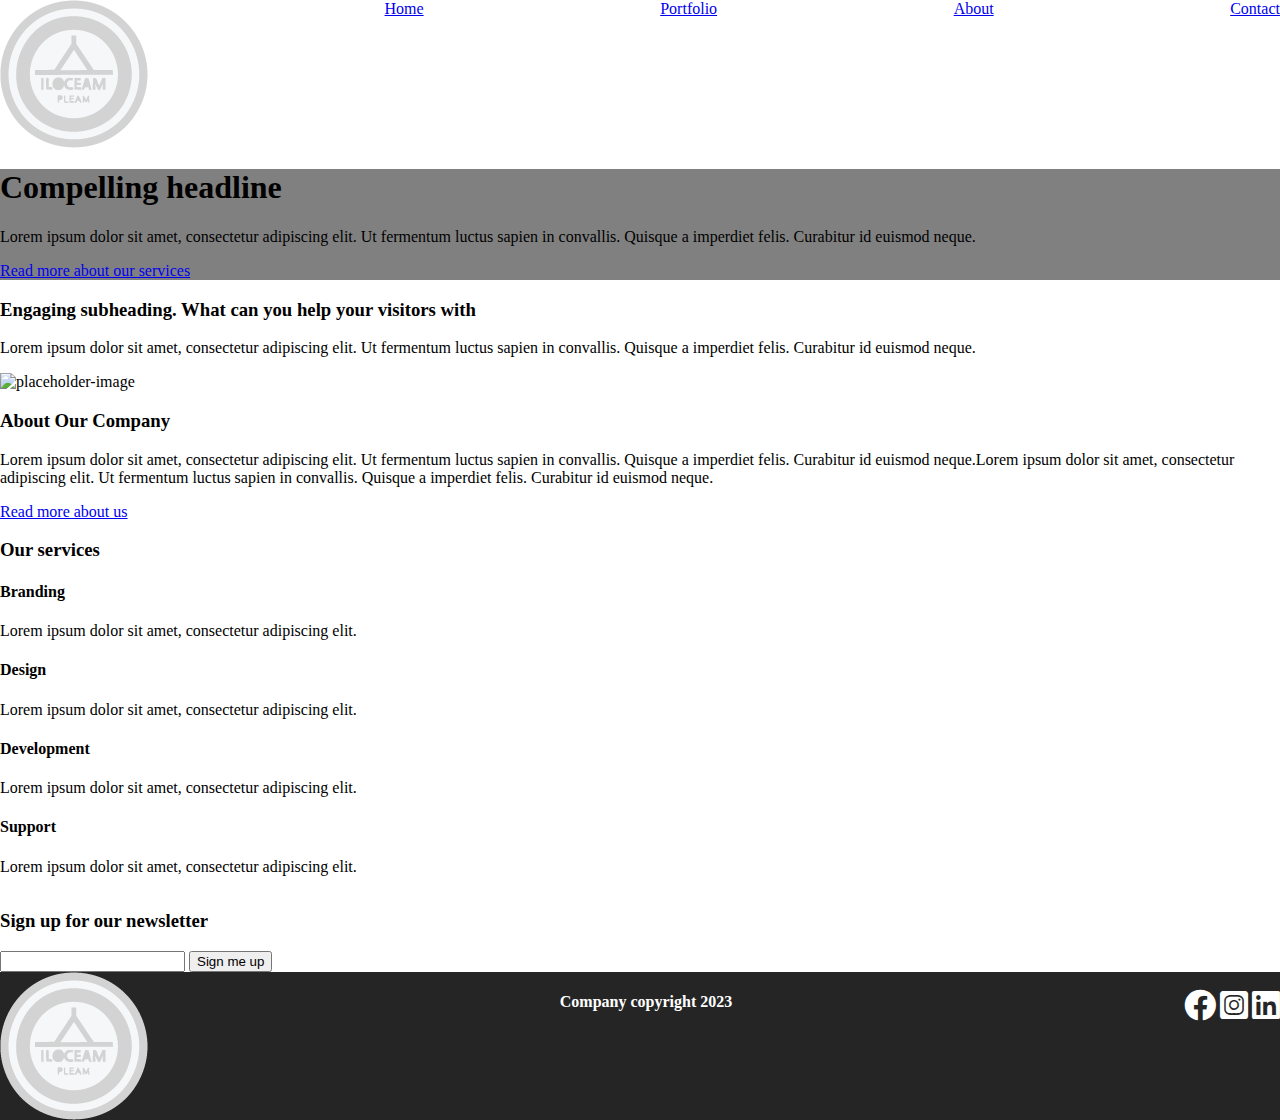
==== commit e7a36f15: "Save" ====
--- a/index.html
+++ b/index.html
@@ -20,9 +20,10 @@
                 <a id="about-btn" href="about.html">About</a>
                 <a id="contact-btn" href="about.html">Contact</a>
             </nav>
-            <section>
+            <section id="headline">
                 <h1>Compelling headline</h1>
                 <p>Lorem ipsum dolor sit amet, consectetur adipiscing elit. Ut fermentum luctus sapien in convallis. Quisque a imperdiet felis. Curabitur id euismod neque.</p>
+                <a href="#our-services" id="read-more-about-our-services-btn">Read more about our services</a>
             </section>
         </header>
 
@@ -35,9 +36,9 @@
                 <img src="https://placehold.co/400x400" alt="placeholder-image">
                 <h3>About Our Company</h3>
                 <p>Lorem ipsum dolor sit amet, consectetur adipiscing elit. Ut fermentum luctus sapien in convallis. Quisque a imperdiet felis. Curabitur id euismod neque.Lorem ipsum dolor sit amet, consectetur adipiscing elit. Ut fermentum luctus sapien in convallis. Quisque a imperdiet felis. Curabitur id euismod neque.</p>
-                <a id="read-more-btn">Read more about us</a>
+                <a id="read-more-about-us-btn" href="about.html">Read more about us</a>
             </article>
-            <section>
+            <section id="our-services">
                 <h3>Our services</h3>
                 <article id="branding">
                     <h4>Branding</h4>
@@ -70,10 +71,10 @@
             <section id="bottom-banner">
                 <img src="img/logo1.png" class="logobilde" href="index.html">
                 <h4>Company copyright 2023</h4>
-                <ul class="social-media-icons">
-                    <a href="http://facebook.com"><i class="fa-brands fa-facebook"></i></a>
-                    <a href="http://instagram.com"><i class="fa-brands fa-square-instagram"></i></a>
-                    <a href="http://linkedin.com"><i class="fa-brands fa-linkedin"></i></a>
+                <ul>
+                    <a class="social-media-icons" href="http://facebook.com"><i class="fa-brands fa-facebook"></i></a>
+                    <a class="social-media-icons" href="http://instagram.com"><i class="fa-brands fa-square-instagram"></i></a>
+                    <a class="social-media-icons" href="http://linkedin.com"><i class="fa-brands fa-linkedin"></i></a>
                 </ul>
             </section>
         </footer>
--- a/css/stylesheet.css
+++ b/css/stylesheet.css
@@ -3,6 +3,10 @@
 /* Felles */ 
 .hidden{
     display: none;
+}
+
+body{
+    margin: 0;
 }
 
 .grid-container{
@@ -12,16 +16,77 @@
     grid-template-areas: "header" "main" "footer";
 }
 
+header{
+    grid-area: header;
+}
+
+main{
+    grid-area: main;
+}
+
+footer{
+    grid-area: footer;
+}
+
+#bottom-banner{
+    background-color: #252525;
+}
+
+#bottom-banner h4{
+    color: #fff;
+}
+
+#bottom-banner{
+    display: flex;
+    justify-content: space-between;
+}
+
+body div header nav{
+    display: flex;
+    justify-content: space-between;
+}
+
+.social-media-icons{
+    color: #fff;
+    text-decoration: none;
+    font-size: xx-large;
+}
+
+.social-media-icons:visited{
+    color: #fff;
+    text-decoration: none;
+}
 
 
 /* index.html */
 
+#headline{
+    background-color: grey;
+}
 
 /* about.html */
 
+#map{
+    width: 100%;
+    
+}
 
 /* portfolio.html */
 
+#branding-section article{
+    max-width: 350px;
+    min-width: 200px;
+}
+
+#design-section{
+    max-width: 350px;
+    min-width: 200px;
+}
+
+#development-section{
+    max-width: 350px;
+    min-width: 200px;
+}
 
 
 /* Media queries */
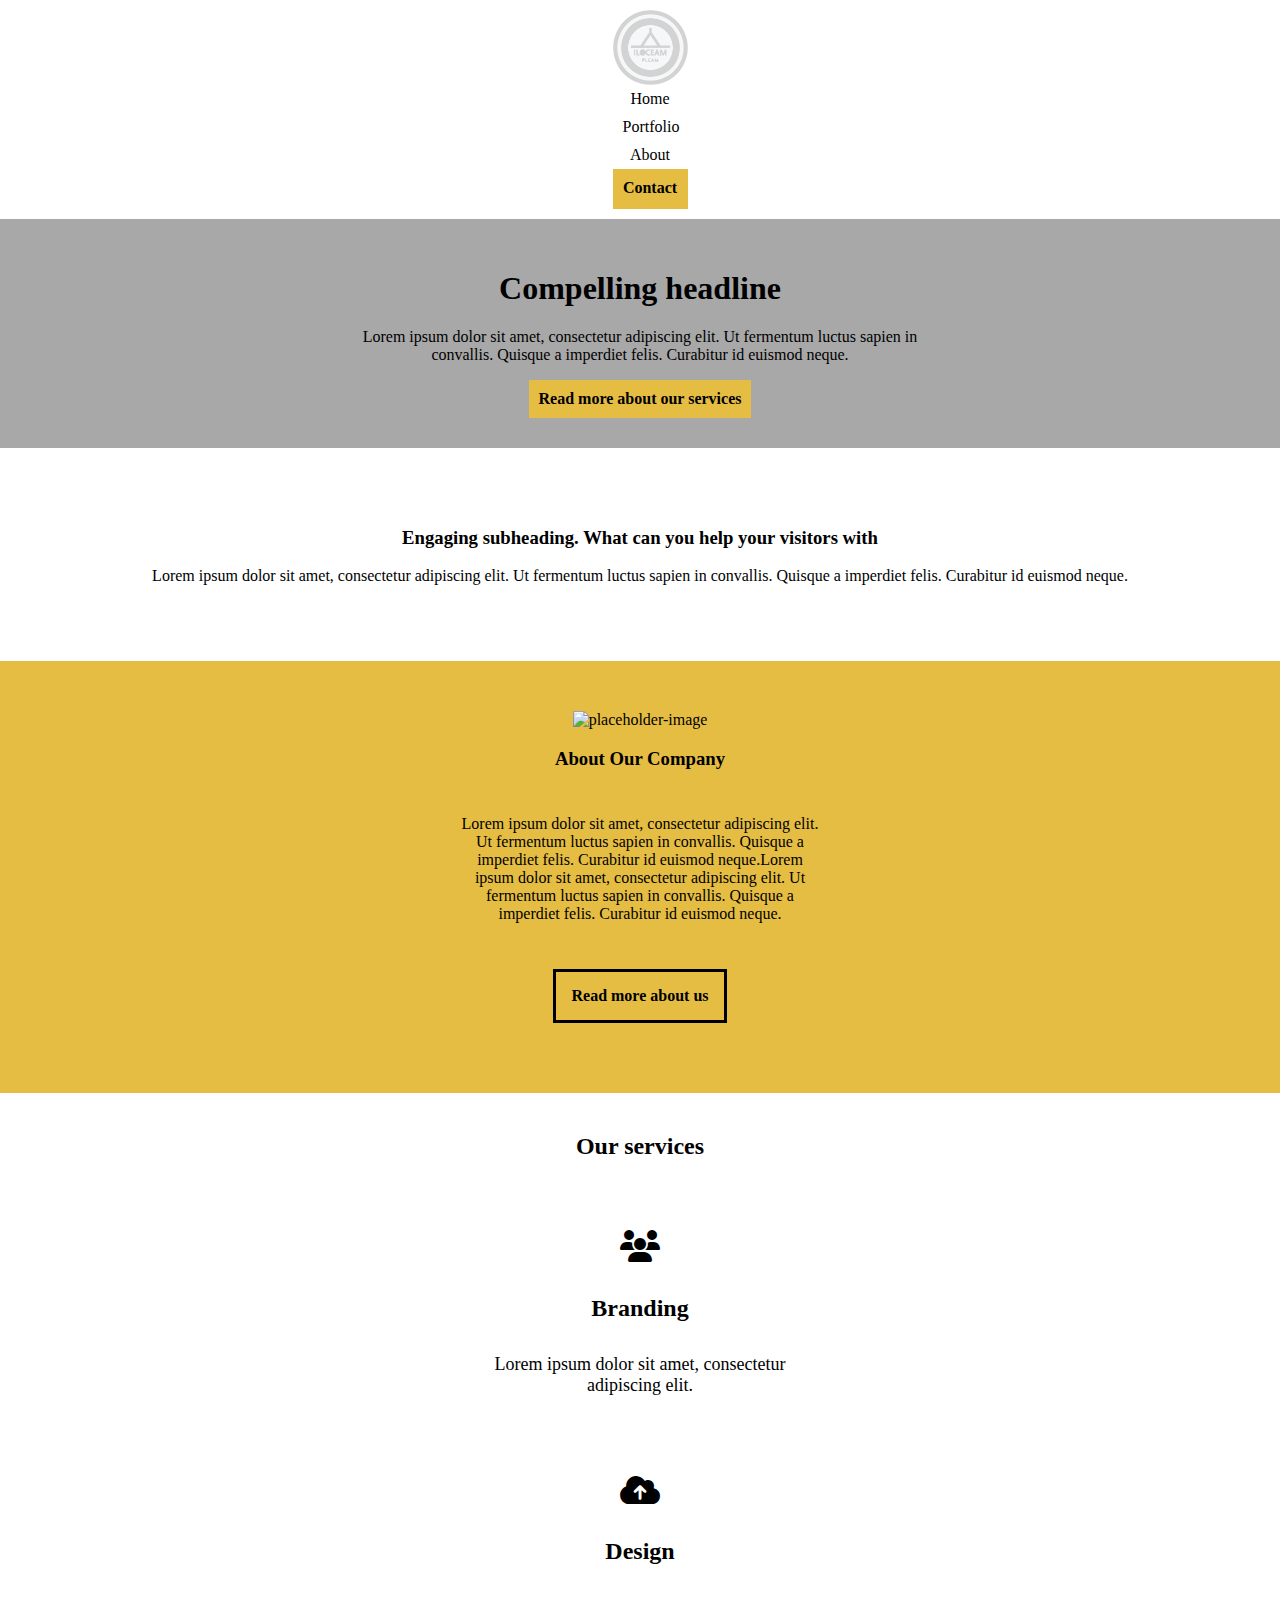
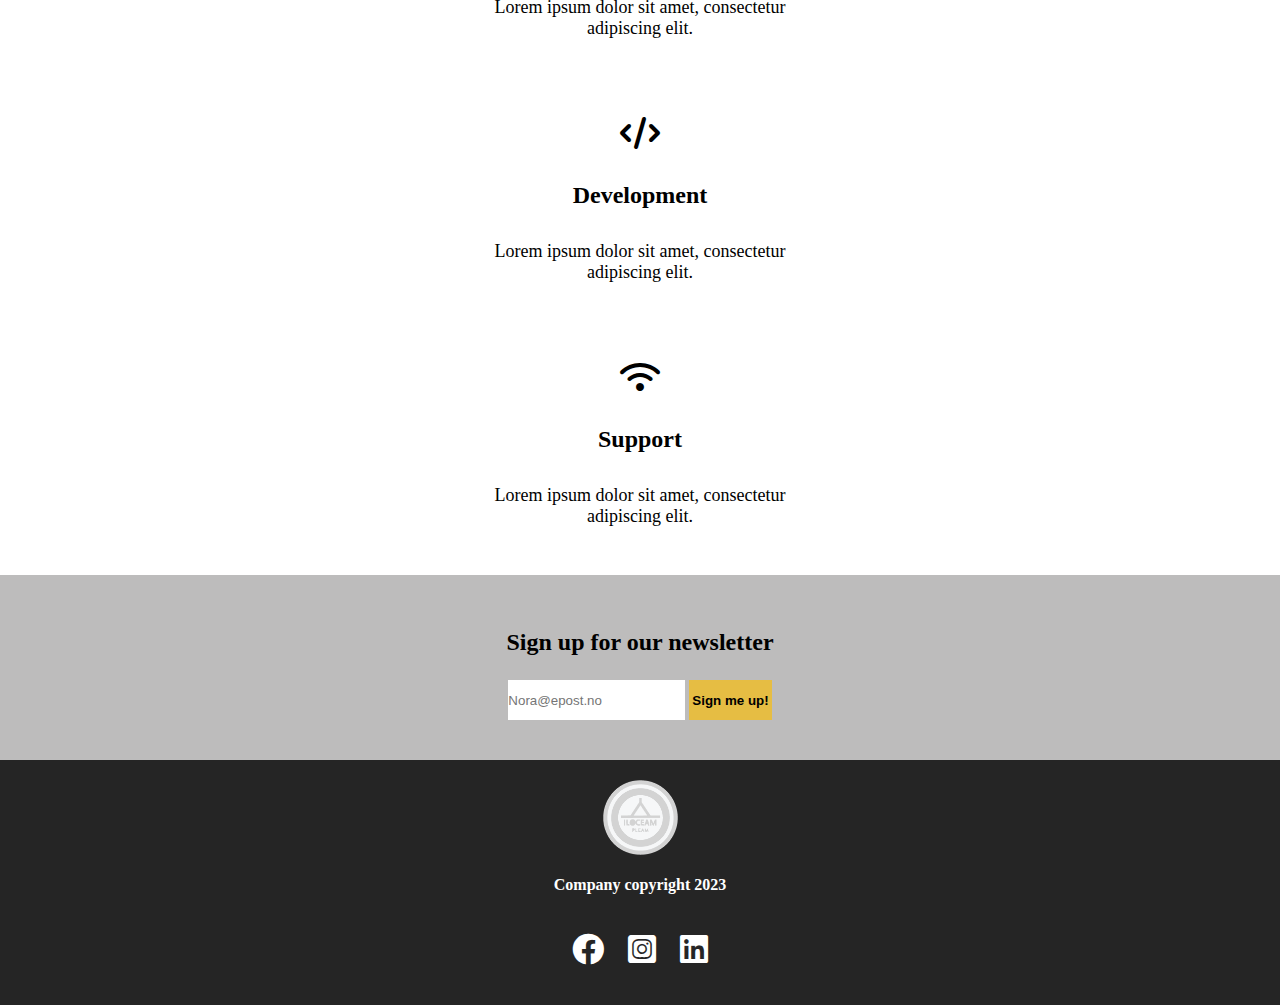
==== commit aa001974: "Save" ====
--- a/index.html
+++ b/index.html
@@ -28,12 +28,14 @@
         </header>
 
         <main>
-            <section>
+            <section id="index-subheading">
                 <h3>Engaging subheading. What can you help your visitors with</h3>
                 <p>Lorem ipsum dolor sit amet, consectetur adipiscing elit. Ut fermentum luctus sapien in convallis. Quisque a imperdiet felis. Curabitur id euismod neque.</p>
             </section>
-            <article>
-                <img src="https://placehold.co/400x400" alt="placeholder-image">
+            <article id="about-our-company">
+                <section>
+                    <img src="https://placehold.co/400x400" alt="placeholder-image">
+                </section>
                 <h3>About Our Company</h3>
                 <p>Lorem ipsum dolor sit amet, consectetur adipiscing elit. Ut fermentum luctus sapien in convallis. Quisque a imperdiet felis. Curabitur id euismod neque.Lorem ipsum dolor sit amet, consectetur adipiscing elit. Ut fermentum luctus sapien in convallis. Quisque a imperdiet felis. Curabitur id euismod neque.</p>
                 <a id="read-more-about-us-btn" href="about.html">Read more about us</a>
@@ -41,18 +43,22 @@
             <section id="our-services">
                 <h3>Our services</h3>
                 <article id="branding">
+                    <i class="fa-sharp fa-solid fa-users"></i>
                     <h4>Branding</h4>
                     <p>Lorem ipsum dolor sit amet, consectetur adipiscing elit.</p>
                 </article>
                 <article id="design">
+                    <i class="fa-solid fa-cloud-arrow-up"></i>
                     <h4>Design</h4>
                     <p>Lorem ipsum dolor sit amet, consectetur adipiscing elit.</p>
                 </article>
                 <article id="development">
+                    <i class="fa-solid fa-code"></i>
                     <h4>Development</h4>
                     <p>Lorem ipsum dolor sit amet, consectetur adipiscing elit.</p>
                 </article>
                 <article id="support">
+                    <i class="fa-solid fa-wifi"></i>
                     <h4>Support</h4>
                     <p>Lorem ipsum dolor sit amet, consectetur adipiscing elit.</p>
                 </article>
@@ -64,8 +70,8 @@
                 <h3>Sign up for our newsletter</h3>
                 <form>
                     <label for="newsletter-signup" class="hidden">Sign-up for email newsletter</label>
-                    <input type="text" id="newsletter-signup">
-                    <input type="submit" value="Sign me up">
+                    <input type="text" id="newsletter-signup" placeholder="Nora@epost.no">
+                    <input id="sign-me-up-btn" type="submit" value="Sign me up!">
                 </form>
             </section>
             <section id="bottom-banner">
--- a/css/stylesheet.css
+++ b/css/stylesheet.css
@@ -18,6 +18,42 @@
 
 header{
     grid-area: header;
+    width: 100%;
+}
+
+header nav{
+    display: flex;
+    flex-direction: column;
+    text-decoration: none;
+    padding: 10px;
+    justify-content: center;
+    text-align: center;
+    align-items: center;
+    width: 100%;
+}
+
+header nav a{
+    width: 55px;
+    list-style: none;
+    text-decoration: none;
+    padding: 5px;
+    color: #000;
+}
+
+.logobilde{
+    width: 75px;
+    height: 75px;
+}
+
+#contact-btn{
+    text-decoration: none;
+    list-style: none;
+    text-align: center;
+    height: 20px;
+    width: 55px;
+    padding: 10px;
+    background-color: #e6bd43;
+    font-weight: bold;
 }
 
 main{
@@ -38,7 +74,13 @@
 
 #bottom-banner{
     display: flex;
-    justify-content: space-between;
+    flex-direction: column;
+    align-items: center;
+    padding: 20px;
+}
+
+#bottom-banner ul{
+    padding: 0;
 }
 
 body div header nav{
@@ -50,6 +92,7 @@
     color: #fff;
     text-decoration: none;
     font-size: xx-large;
+    padding: 10px;
 }
 
 .social-media-icons:visited{
@@ -61,7 +104,127 @@
 /* index.html */
 
 #headline{
-    background-color: grey;
+    display: flex;
+    background-color: #a8a8a8;
+    flex-direction: column;
+    align-items: center;
+    justify-content: center;
+    padding: 30px;
+}
+
+#headline h1{
+    width: 300px;
+    text-align: center;
+    height: 20px;
+    font-size: xx-large;
+}
+
+#headline p{
+    text-align: center;
+    max-width: 600px;
+}
+
+#index-subheading{
+    text-align: center;
+    padding: 60px 30px;
+}
+
+#index-subheading h3{
+}
+
+#read-more-about-our-services-btn{
+    background-color: #e6bd43;
+    padding: 10px;
+    color: #000;
+    list-style: none;
+    text-decoration: none;
+    font-weight: bold;
+}
+
+#about-our-company{
+    display: flex;
+    flex-direction: column;
+    background-color: #e6bd43;
+    align-items: center;
+}
+
+#about-our-company section{
+    align-items: center;
+}
+
+#about-our-company img{
+    max-width: 250px;
+    padding: 50px 0 0 0;
+}
+
+#about-our-company p{
+    max-width: 360px;
+    text-align: center;
+    padding: 10px 50px;;
+}
+
+#read-more-about-us-btn{
+    color: #000;
+    text-decoration: none;
+    font-weight: bold;
+    border-style: solid;
+    border-color: #000;
+    padding: 15px;
+    margin: 20px 20px 70px 20px;
+}
+
+#our-services{
+    display: flex;
+    flex-direction: column;
+    align-items: center;
+}
+
+#our-services h3{
+    font-size: x-large;
+    margin: 40px 0;
+}
+
+#our-services article{
+    text-align: center;
+    max-width: 300px;
+    font-size: large;
+    margin: 30px;
+}
+
+#our-services article i{
+    font-size: xx-large;
+}
+
+#our-services article h4{
+    font-size: x-large;
+}
+
+#newsletter{
+    display: flex;
+    align-items: center;
+    flex-direction: column;
+    background-color: rgb(189, 188, 188);
+    padding: 30px 0 40px 0;
+}
+
+#newsletter h3{
+    max-width: 300px;
+    font-size: x-large;
+}
+
+#newsletter-signup{
+    height: 40px;
+    border: none;
+    padding: 0;
+}
+
+#sign-me-up-btn{
+    background-color: #e6bd43;
+    font-weight: bold;
+    height: 40px;
+    border: solid;
+    border-color: #e6bd43;
+    padding: 0;
 }
 
 /* about.html */
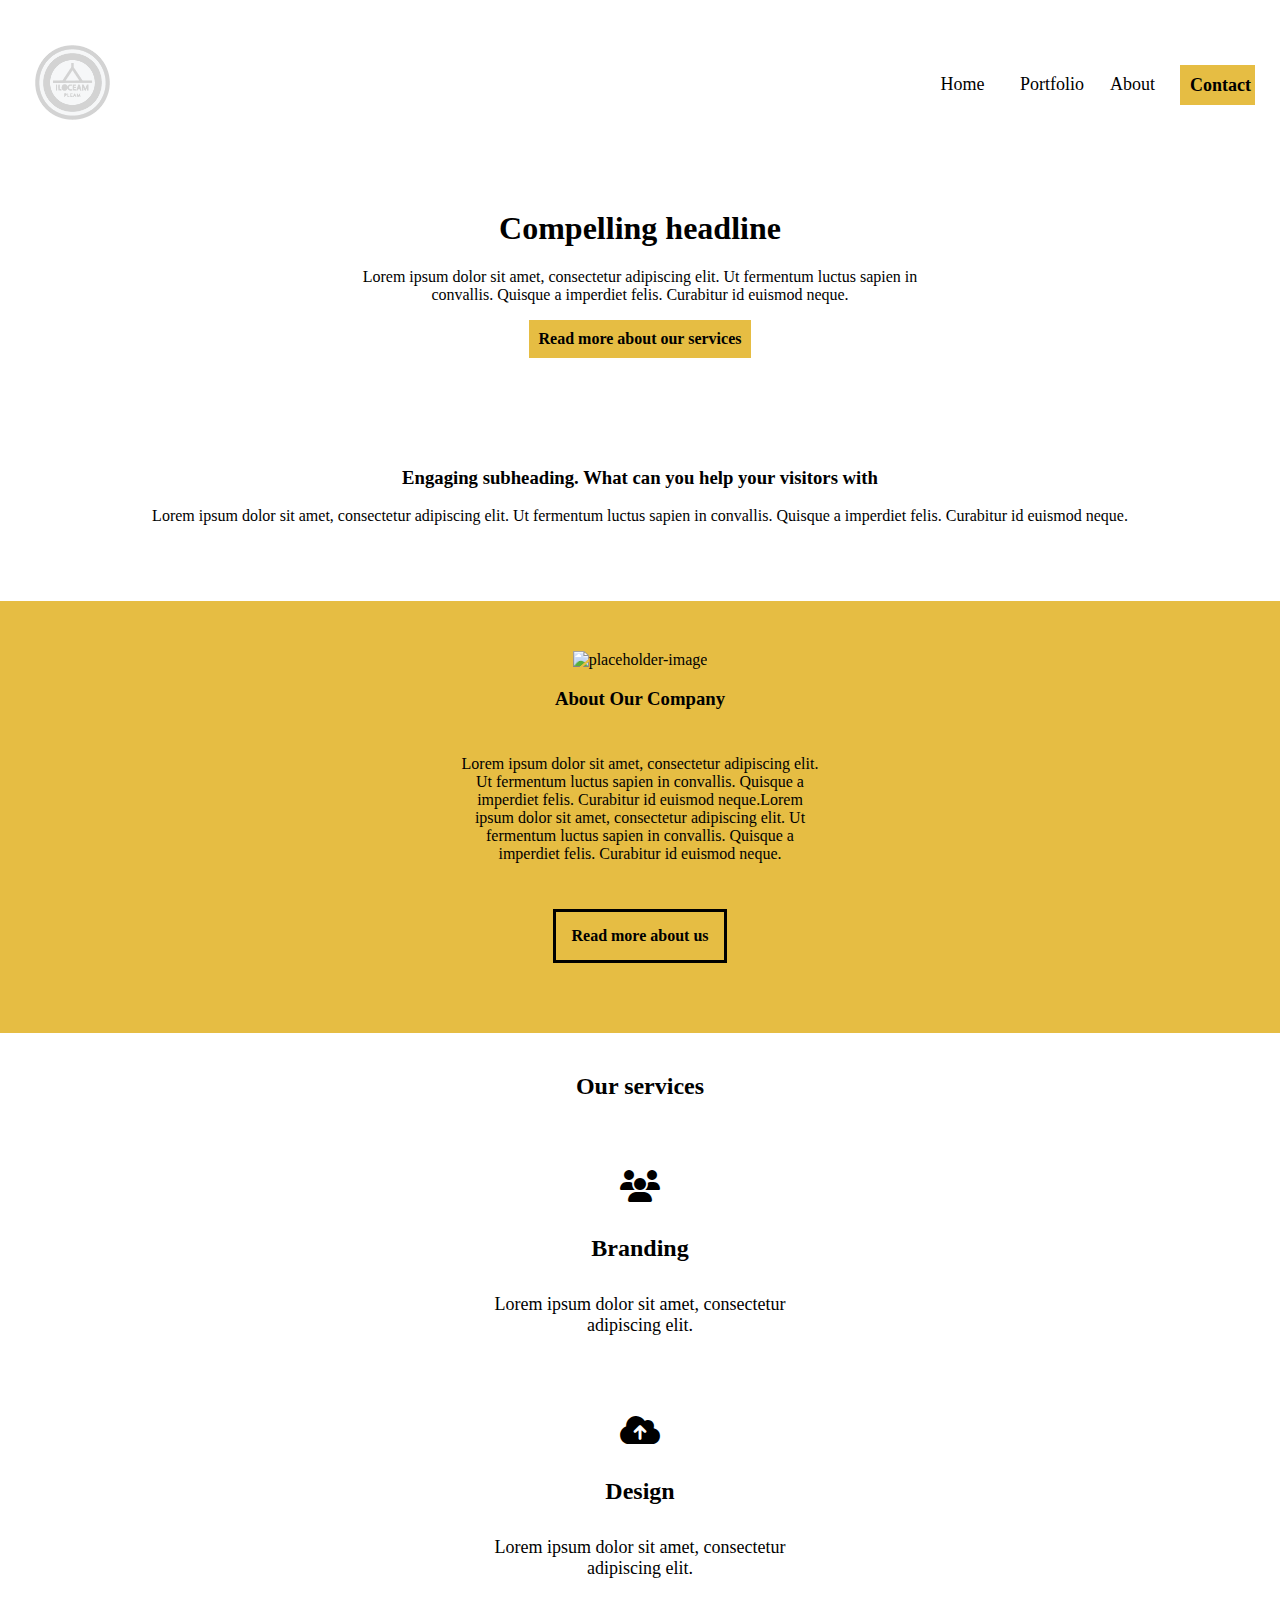
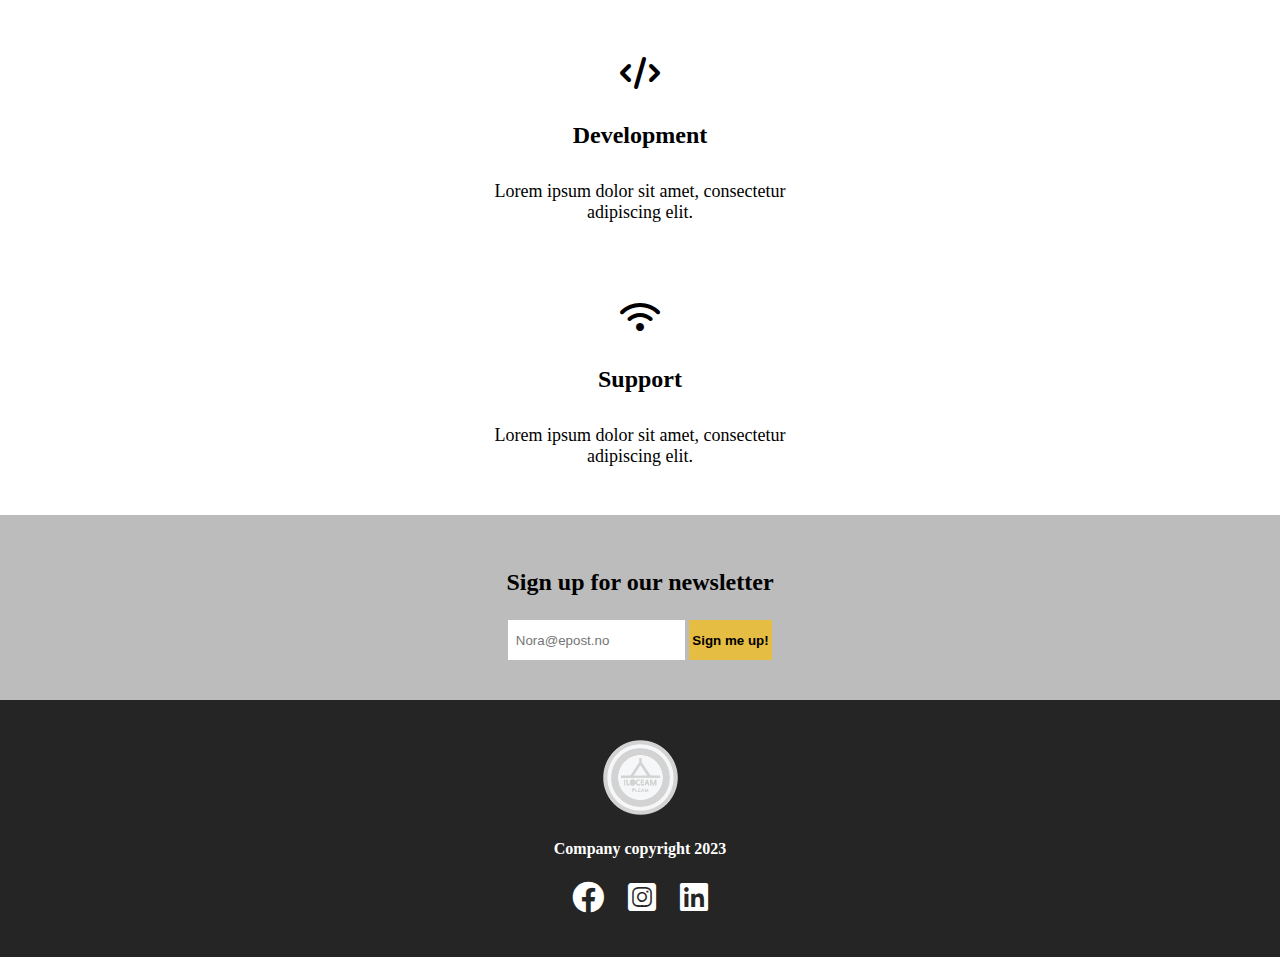
==== commit 617f8f53: "Save" ====
--- a/index.html
+++ b/index.html
@@ -14,11 +14,15 @@
     <div class="grid-container">
         <header>
             <nav>
-                <img src="img/logo1.png" class="logobilde">
-                <a id="home-btn" href="index.html">Home</a>
-                <a id="portfolio-btn" href="portfolio.html">Portfolio</a>
-                <a id="about-btn" href="about.html">About</a>
-                <a id="contact-btn" href="about.html">Contact</a>
+                <section id="logo-corner">
+                    <a href="index.html"><img src="img/logo1.png" class="logobilde" alt="company logo"></a>
+                </section>
+                <section id="menu-buttons">
+                    <a id="home-btn" href="index.html">Home</a>
+                    <a id="portfolio-btn" href="portfolio.html">Portfolio</a>
+                    <a id="about-btn" href="about.html">About</a>
+                    <a id="contact-btn" href="about.html">Contact</a>
+                </section>
             </nav>
             <section id="headline">
                 <h1>Compelling headline</h1>
@@ -70,18 +74,18 @@
                 <h3>Sign up for our newsletter</h3>
                 <form>
                     <label for="newsletter-signup" class="hidden">Sign-up for email newsletter</label>
-                    <input type="text" id="newsletter-signup" placeholder="Nora@epost.no">
+                    <input type="text" id="newsletter-signup" placeholder="  Nora@epost.no">
                     <input id="sign-me-up-btn" type="submit" value="Sign me up!">
                 </form>
             </section>
             <section id="bottom-banner">
-                <img src="img/logo1.png" class="logobilde" href="index.html">
+                <a href="index.html"><img src="img/logo1.png" class="logobilde" alt="company logo"></a>
                 <h4>Company copyright 2023</h4>
-                <ul>
+                <section id="social-media-container">
                     <a class="social-media-icons" href="http://facebook.com"><i class="fa-brands fa-facebook"></i></a>
                     <a class="social-media-icons" href="http://instagram.com"><i class="fa-brands fa-square-instagram"></i></a>
                     <a class="social-media-icons" href="http://linkedin.com"><i class="fa-brands fa-linkedin"></i></a>
-                </ul>
+                </section>
             </section>
         </footer>
     </div>
--- a/css/stylesheet.css
+++ b/css/stylesheet.css
@@ -21,22 +21,25 @@
     width: 100%;
 }
 
-header nav{
-    display: flex;
-    flex-direction: column;
-    text-decoration: none;
-    padding: 10px;
+
+header nav section{
+    display: flex;
+    flex-direction: column;
+    text-decoration: none;
+    padding: 10px 0 0 0;
     justify-content: center;
     text-align: center;
     align-items: center;
     width: 100%;
-}
-
-header nav a{
+    margin: 0 0 20px 0;
+}
+
+header nav section a{
     width: 55px;
     list-style: none;
     text-decoration: none;
-    padding: 5px;
+    margin: 5px;
+    padding: 10px;
     color: #000;
 }
 
@@ -58,6 +61,7 @@
 
 main{
     grid-area: main;
+
 }
 
 footer{
@@ -76,18 +80,13 @@
     display: flex;
     flex-direction: column;
     align-items: center;
-    padding: 20px;
+    padding:  40px;
 }
 
 #bottom-banner ul{
     padding: 0;
 }
 
-body div header nav{
-    display: flex;
-    justify-content: space-between;
-}
-
 .social-media-icons{
     color: #fff;
     text-decoration: none;
@@ -105,8 +104,10 @@
 
 #headline{
     display: flex;
-    background-color: #a8a8a8;
-    flex-direction: column;
+    flex-direction: column;
+    background-image: url("https://cdn.pixabay.com/photo/2016/12/01/13/10/lightbulb-1875247_960_720.jpg");
+    background-position: right 40% top;  /* Linjen er skrevet med hjelp fra https://developer.mozilla.org/en-US/docs/Web/CSS/background-position */
+    background-size: cover;
     align-items: center;
     justify-content: center;
     padding: 30px;
@@ -127,9 +128,6 @@
 #index-subheading{
     text-align: center;
     padding: 60px 30px;
-}
-
-#index-subheading h3{
 }
 
 #read-more-about-our-services-btn{
@@ -229,6 +227,152 @@
 
 /* about.html */
 
+#about-company-header{
+    display: flex;
+    background-image: url("https://cdn.pixabay.com/photo/2016/12/01/13/10/lightbulb-1875247_960_720.jpg");
+    background-position: right 40% top;  /* Linjen er skrevet med hjelp fra https://developer.mozilla.org/en-US/docs/Web/CSS/background-position */
+    background-size: cover;
+    justify-content: center;
+}
+
+#about-company-header article{
+    background-color: rgba(196, 196, 196, 0.795);
+    width: 50%;
+    margin: 20px;
+    padding: 30px;
+}
+
+#get-in-touch-btn{
+    background-color: #e6bd43;
+    font-weight: bold;
+    height: 40px;
+    border: solid;
+    border-color: #e6bd43;
+    padding: 10px;
+    text-decoration: none;
+    color: #000;
+}
+
+#our-services-section{
+    display: flex;
+    flex-direction: column;
+    align-items: center;
+    text-align: center;
+    margin: 30px 0;
+}
+
+.branding-article{
+    max-width: 300px;
+    margin: 20px;
+}
+
+.branding-article i{
+    font-size: x-large;
+}
+
+#client-logos{
+    display: flex;
+    flex-direction: column;
+    align-items: center;
+    background-color: #e6bd43;
+    padding: 40px 0;
+    margin: 0;
+}
+
+#client-logos1 img{
+    padding: 20px;
+}
+
+#client-logos2{
+    margin: 0 0 40px 0;
+}
+
+#contact-us-section{
+    background: rgb(224, 224, 224);
+    margin: 0;
+    padding: 20px;
+}
+
+#contact-us-section h4{
+    margin: 0;
+    padding: 0;
+}
+
+#contact-us-section h3{
+    text-align: center;
+    margin: 40px 0 50px 0;
+}
+
+#contact-us-section form{
+}
+
+#name-input, #subject-input{
+    border: none;
+    height: 30px;
+    width: 100%;
+} 
+
+#message-input{
+    height: 200px;
+    border: none;
+    width: 100%;
+    margin: 0 0 10px 0;
+}
+
+#send-message-btn{
+    border-radius: 0;
+    border: none;
+    background-color: #e6bd43;
+    padding: 10px;
+    font-weight: bold;
+    margin: 0 0 80px 0;
+}
+
+#location{
+    display: flex;
+    flex-direction: row;
+    margin: 20px 0 20px 0;
+}
+
+#location i{
+    color: #474747;
+}
+
+#location p{
+    margin: 0 15px 0;
+}
+
+#phone{
+    display: flex;
+    flex-direction: row;
+    margin: 20px 0 20px 0;
+}
+
+#phone i{
+    color: #474747;
+}
+
+#phone p{
+    margin: 0 15px 0;
+}
+
+#hiof-email{
+    display: flex;
+    flex-direction: row;
+    margin: 20px 0 20px 0;
+}
+
+#hiof-email i{
+    color: #474747;
+
+}
+
+#hiof-email p{
+    margin: 0 15px 0;
+}
+
+
+
 #map{
     width: 100%;
     
@@ -236,22 +380,158 @@
 
 /* portfolio.html */
 
-#branding-section article{
+#portfolio-heading{
+    display: flex;
+    justify-content: center;
+    background-image: url("https://cdn.pixabay.com/photo/2016/12/01/13/10/lightbulb-1875247_960_720.jpg");
+    background-position: right 40% top;  /* Linjen er skrevet med hjelp fra https://developer.mozilla.org/en-US/docs/Web/CSS/background-position */
+    background-size: cover;
+    height: 400px;
+    width: 100%;
+}
+
+#portfolio-heading h1{
+    margin: auto;
+}
+
+#portfolio-main{
+    display: flex;
+    flex-direction: column;
+    align-items: center;
+}
+
+#portfolio-main h2{
+    text-align: left;
+    border-bottom: solid;
+    border-bottom-color:#e6bd43;
+    padding: 0 0 15px 0;
+    width: 300px;
+}
+
+#portfolio-main p{
+    font-weight: bold;
+    text-align: left;
+}
+
+#explore-previous-jobs-section{
+    display: flex;
+    align-items: center;
+    flex-direction: column;
+}
+
+#explore-previous-jobs-h2{
+    width: 300px;
+}
+
+#explore-previous-jobs-section ul{
+    margin: 50px auto;
+    width: 100%;
+}
+
+#explore-previous-jobs-section ul li{
+    display: inline-block;
+    border: solid;
+    border-color: #000;
+    margin: 5px;
+    list-style: none;
+    height: 40px;
+    width: 130px;
+    text-align: center;
+    align-self: center;
+}
+
+#explore-previous-jobs-section ul li a{
+    list-style: none;
+    text-decoration: none;
+    color: #000;
+}
+
+#jobs-section{
+    display: flex;
+    flex-direction: column;
+    align-items: center;
+    max-width: 692px;
+}
+
+#branding-section{
+    display: flex;
+    flex-direction: column;
+    text-align: center;
     max-width: 350px;
     min-width: 200px;
+    margin: 0 0 30px 0;
 }
 
 #design-section{
+    display: flex;
+    flex-direction: column;
+    text-align: center;
     max-width: 350px;
     min-width: 200px;
+    margin: 0 0 30px 0;
 }
 
 #development-section{
+    display: flex;
+    flex-direction: column;
+    text-align: center;
     max-width: 350px;
     min-width: 200px;
+    margin: 0 0 30px 0;
+}
+
+.large-img, .small-img{
+    width: 300px;
+    height: 300px;
 }
 
 
 /* Media queries */
 @media only screen and (min-width: 850px) {
+
+    /* FELLES */
+
+    header nav{
+        display: flex;
+        flex-direction: row;
+    }
+
+    header nav section{
+        display: flex;
+        flex-direction: row;
+        width: 100%;
+        margin: 20px;
+    }
+
+    #menu-buttons{
+        display: flex;
+        justify-content: right;
+    }
+
+    #menu-buttons a{
+        font-size: large;
+    }
+
+    #menu-buttons a:hover{
+        font-weight: bold;
+        text-decoration: underline;
+        text-decoration-color: #e6bd43;
+
+    }
+
+    #logo-corner{
+        display: flex;
+        justify-content: left;
+    }
+
+
+
+
+
+
+
+
+
+
+
 }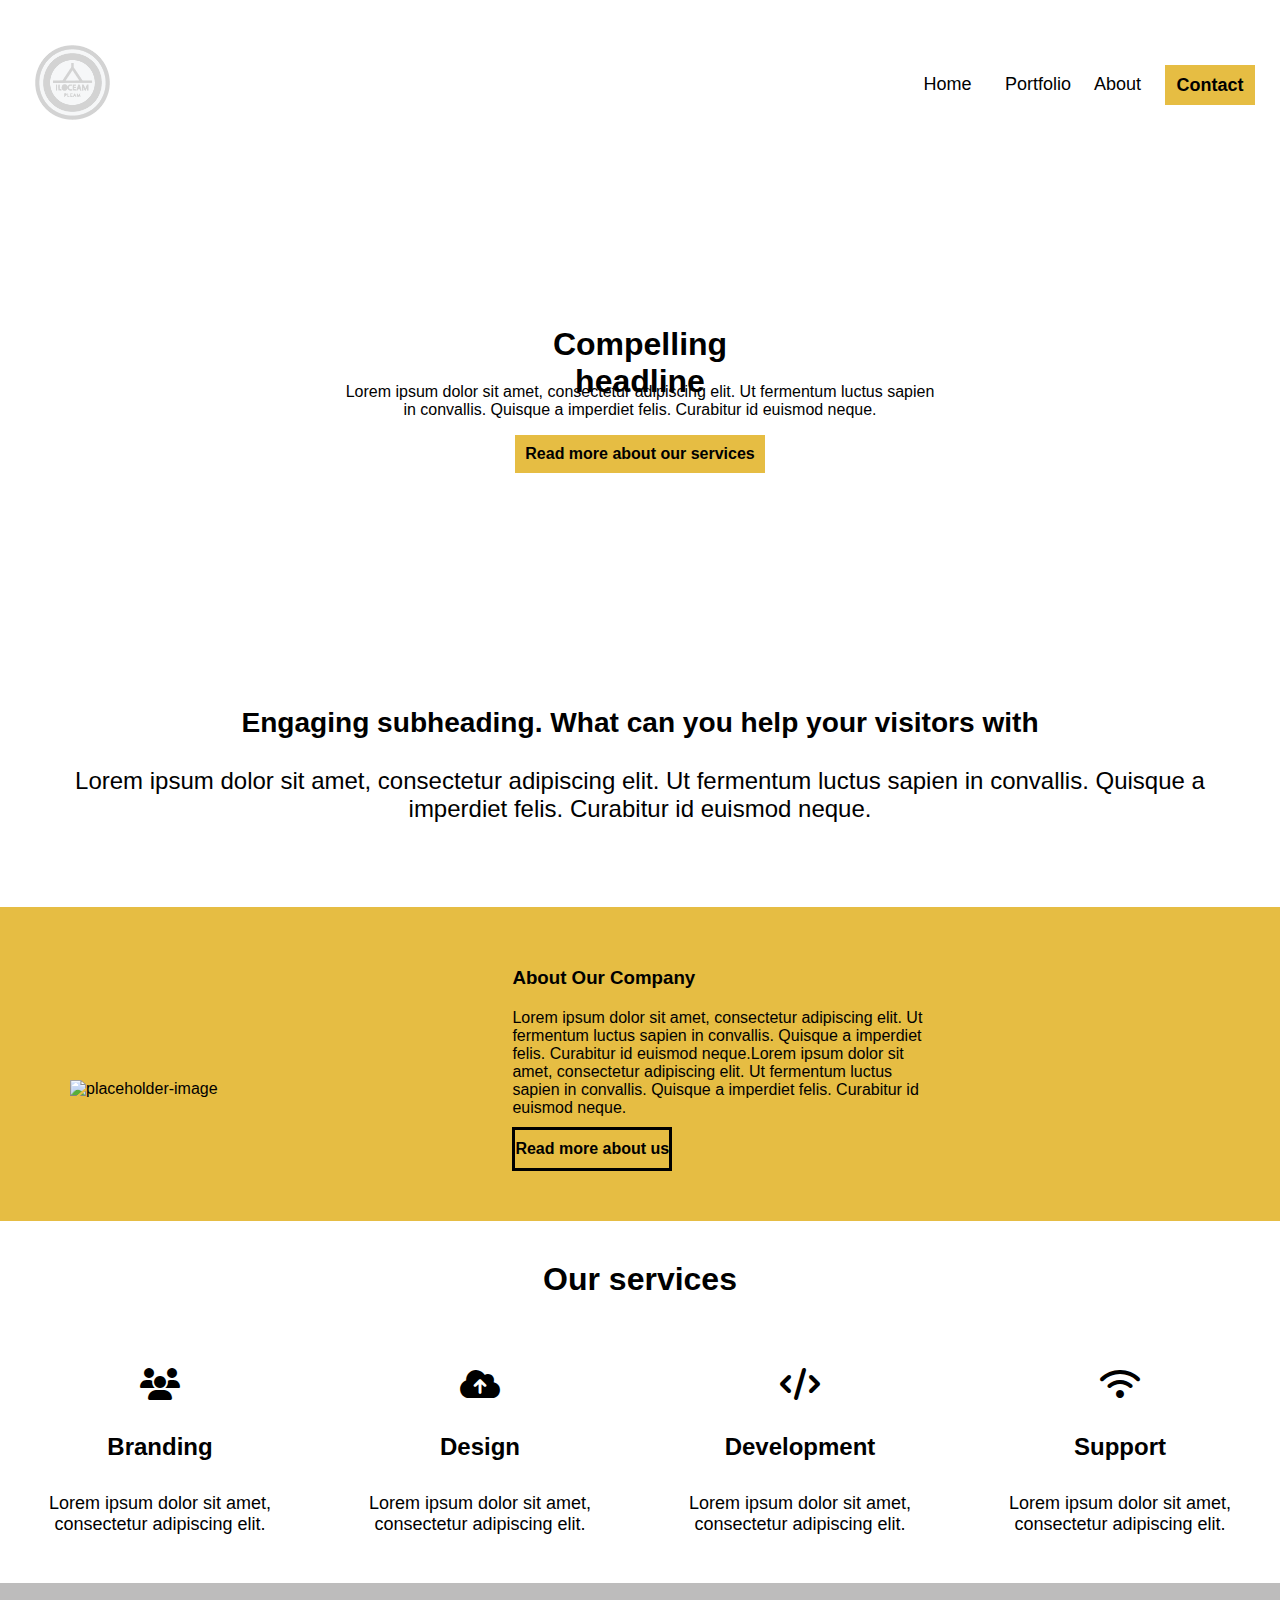
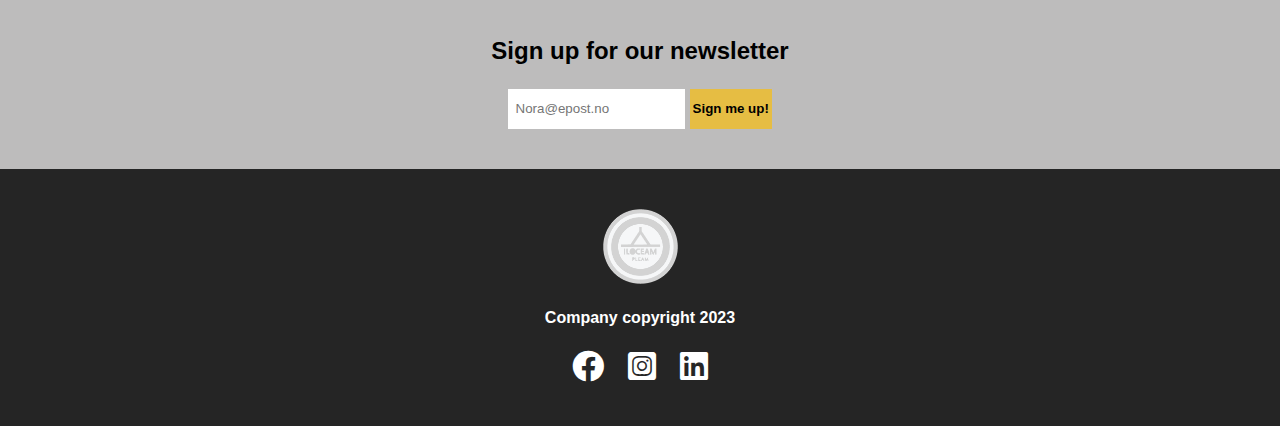
==== commit 09da6229: "-Save" ====
--- a/index.html
+++ b/index.html
@@ -40,32 +40,38 @@
                 <section>
                     <img src="https://placehold.co/400x400" alt="placeholder-image">
                 </section>
-                <h3>About Our Company</h3>
-                <p>Lorem ipsum dolor sit amet, consectetur adipiscing elit. Ut fermentum luctus sapien in convallis. Quisque a imperdiet felis. Curabitur id euismod neque.Lorem ipsum dolor sit amet, consectetur adipiscing elit. Ut fermentum luctus sapien in convallis. Quisque a imperdiet felis. Curabitur id euismod neque.</p>
-                <a id="read-more-about-us-btn" href="about.html">Read more about us</a>
+                <section>
+                    <h3>About Our Company</h3>
+                    <p>Lorem ipsum dolor sit amet, consectetur adipiscing elit. Ut fermentum luctus sapien in convallis. Quisque a imperdiet felis. Curabitur id euismod neque.Lorem ipsum dolor sit amet, consectetur adipiscing elit. Ut fermentum luctus sapien in convallis. Quisque a imperdiet felis. Curabitur id euismod neque.</p>
+                    <a id="read-more-about-us-btn" href="about.html">Read more about us</a>
+                </section>
             </article>
             <section id="our-services">
-                <h3>Our services</h3>
-                <article id="branding">
-                    <i class="fa-sharp fa-solid fa-users"></i>
-                    <h4>Branding</h4>
-                    <p>Lorem ipsum dolor sit amet, consectetur adipiscing elit.</p>
-                </article>
-                <article id="design">
-                    <i class="fa-solid fa-cloud-arrow-up"></i>
-                    <h4>Design</h4>
-                    <p>Lorem ipsum dolor sit amet, consectetur adipiscing elit.</p>
-                </article>
-                <article id="development">
-                    <i class="fa-solid fa-code"></i>
-                    <h4>Development</h4>
-                    <p>Lorem ipsum dolor sit amet, consectetur adipiscing elit.</p>
-                </article>
-                <article id="support">
-                    <i class="fa-solid fa-wifi"></i>
-                    <h4>Support</h4>
-                    <p>Lorem ipsum dolor sit amet, consectetur adipiscing elit.</p>
-                </article>
+                <section>
+                    <h3>Our services</h3>
+                </section>
+                <section>
+                    <article id="branding">
+                        <i class="fa-sharp fa-solid fa-users"></i>
+                        <h4>Branding</h4>
+                        <p>Lorem ipsum dolor sit amet, consectetur adipiscing elit.</p>
+                    </article>
+                    <article id="design">
+                        <i class="fa-solid fa-cloud-arrow-up"></i>
+                        <h4>Design</h4>
+                        <p>Lorem ipsum dolor sit amet, consectetur adipiscing elit.</p>
+                    </article>
+                    <article id="development">
+                        <i class="fa-solid fa-code"></i>
+                        <h4>Development</h4>
+                        <p>Lorem ipsum dolor sit amet, consectetur adipiscing elit.</p>
+                    </article>
+                    <article id="support">
+                        <i class="fa-solid fa-wifi"></i>
+                        <h4>Support</h4>
+                        <p>Lorem ipsum dolor sit amet, consectetur adipiscing elit.</p>
+                    </article>
+                </section>
             </section>
         </main>
 
--- a/css/stylesheet.css
+++ b/css/stylesheet.css
@@ -7,6 +7,8 @@
 
 body{
     margin: 0;
+    width: 100%;
+    font-family: Arial, Helvetica, sans-serif;
 }
 
 .grid-container{
@@ -53,10 +55,15 @@
     list-style: none;
     text-align: center;
     height: 20px;
-    width: 55px;
+    width: 70px;
     padding: 10px;
     background-color: #e6bd43;
     font-weight: bold;
+}
+
+#contact-btn:hover{
+    background-color: #000;
+    color: #e6bd43;
 }
 
 main{
@@ -147,6 +154,8 @@
 }
 
 #about-our-company section{
+    display: flex;
+    flex-direction: column;
     align-items: center;
 }
 
@@ -392,6 +401,7 @@
 
 #portfolio-heading h1{
     margin: auto;
+    font-size: xx-large;
 }
 
 #portfolio-main{
@@ -444,6 +454,7 @@
     list-style: none;
     text-decoration: none;
     color: #000;
+    margin: 10px;
 }
 
 #jobs-section{
@@ -490,6 +501,14 @@
 @media only screen and (min-width: 850px) {
 
     /* FELLES */
+
+    .grid-container{
+        grid-template-columns: repeat(3, 1fr);
+    }
+
+    header{
+        grid-column: span 3;
+    }
 
     header nav{
         display: flex;
@@ -524,9 +543,80 @@
         justify-content: left;
     }
 
-
-
-
+    main{
+        grid-column: span 3;
+    }
+
+    footer{
+        grid-column: span 3;
+    }
+
+
+/* Index.htmk */
+
+    #headline{
+        height: 400px;
+    }
+
+    #index-subheading{
+        font-size: x-large;
+    }
+
+    #about-our-company{
+        display: flex;
+        flex-direction: row;
+        width: 100%;
+        justify-content: left;
+        padding: 50px;
+    }
+
+    #about-our-company h3, #about-our-company p, #about-our-company a{
+        display: flex;
+        flex-direction: column;
+        text-align: left;
+        justify-content: left;
+        margin: 0;
+        padding: 10px 0;
+    }
+
+    #about-our-company p{
+        max-width: 100%;
+    }
+
+    #about-our-company section{
+        display: flex;
+        width: 33%;
+        height: 100%;
+        align-items: baseline;
+        margin: 0 0 0 20px;
+    }
+
+    #about-our-company section img{
+        max-width: 100%;
+        width: 400px;
+    }
+
+    #our-services{
+        display: inline-flex;
+        flex-direction: column;
+        width: 100%;
+    }
+
+    #our-services section{
+        display: flex;
+        flex-direction: row;
+    }
+
+    #our-services h3{
+        font-size: xx-large;
+    }
+
+    /* About.html */
+
+    #about-company-header{
+        display: flex;
+        justify-content: right;
+    }
 
 
 
